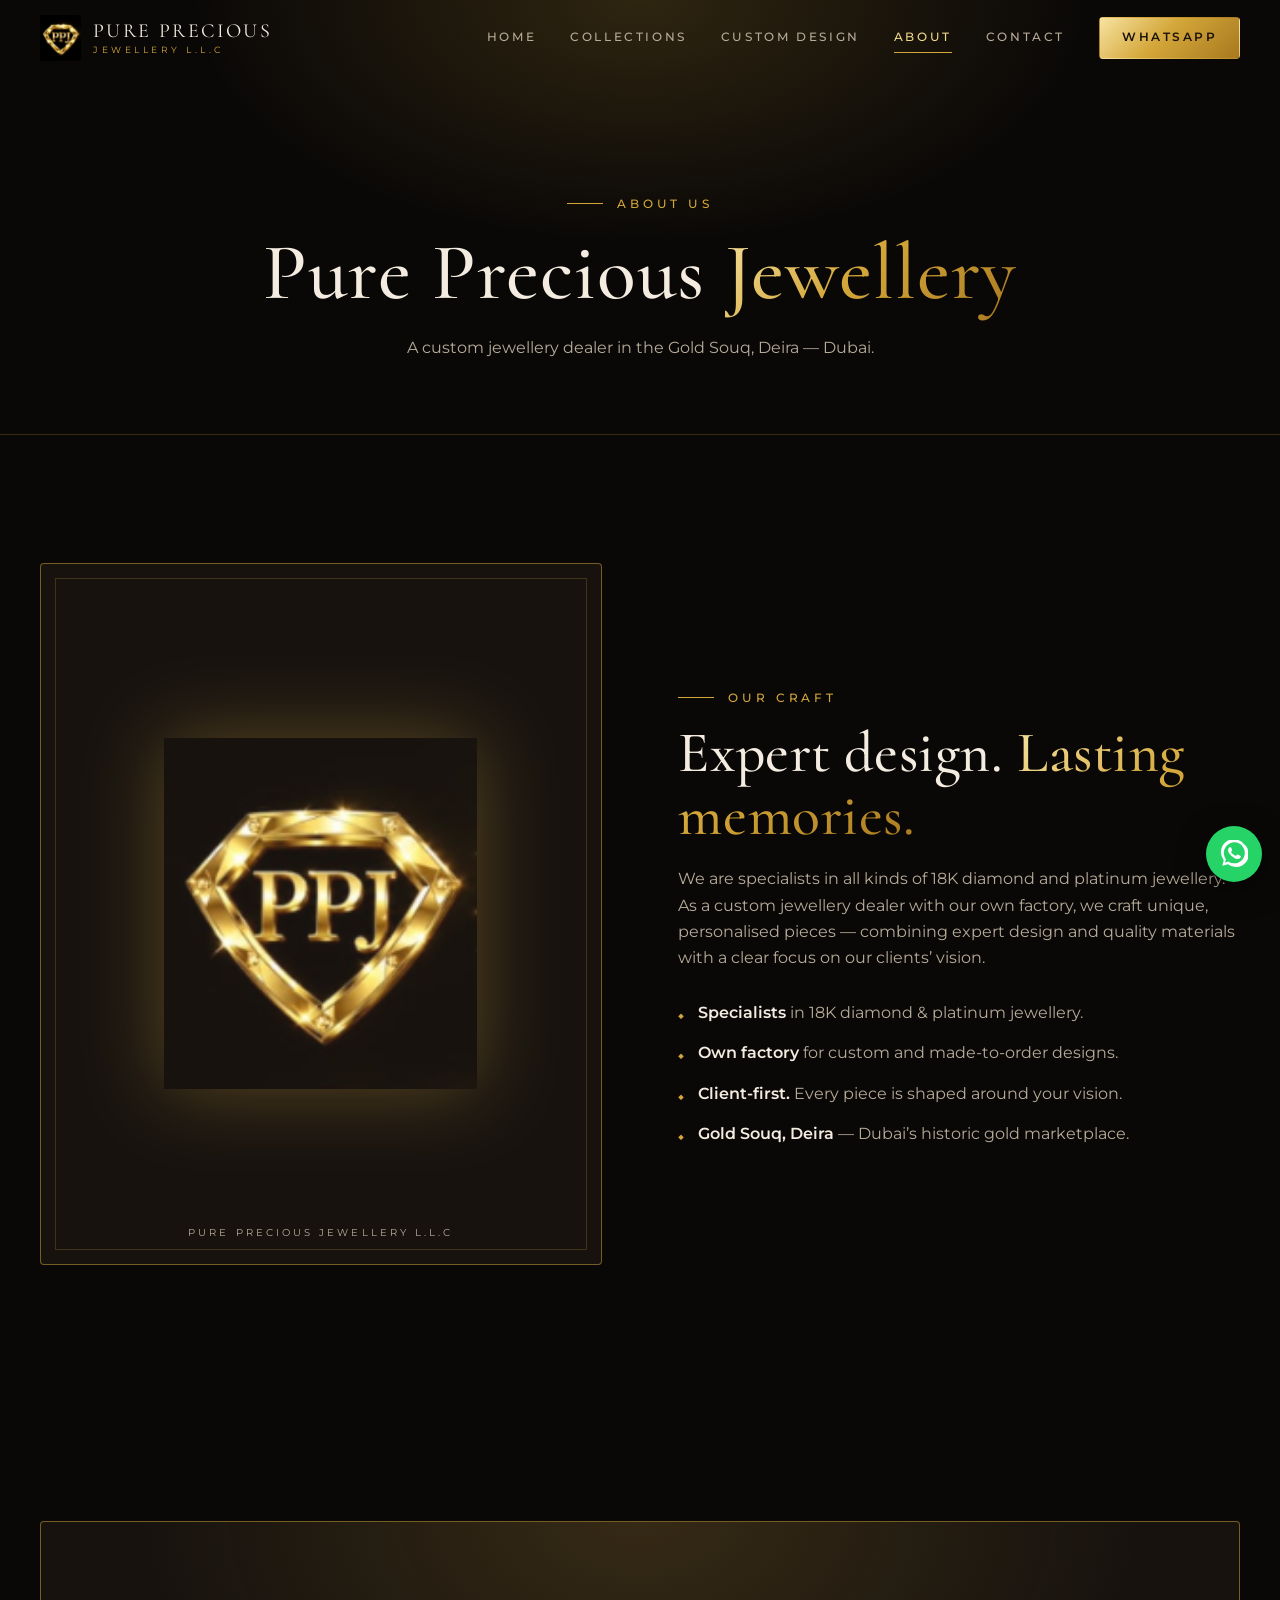
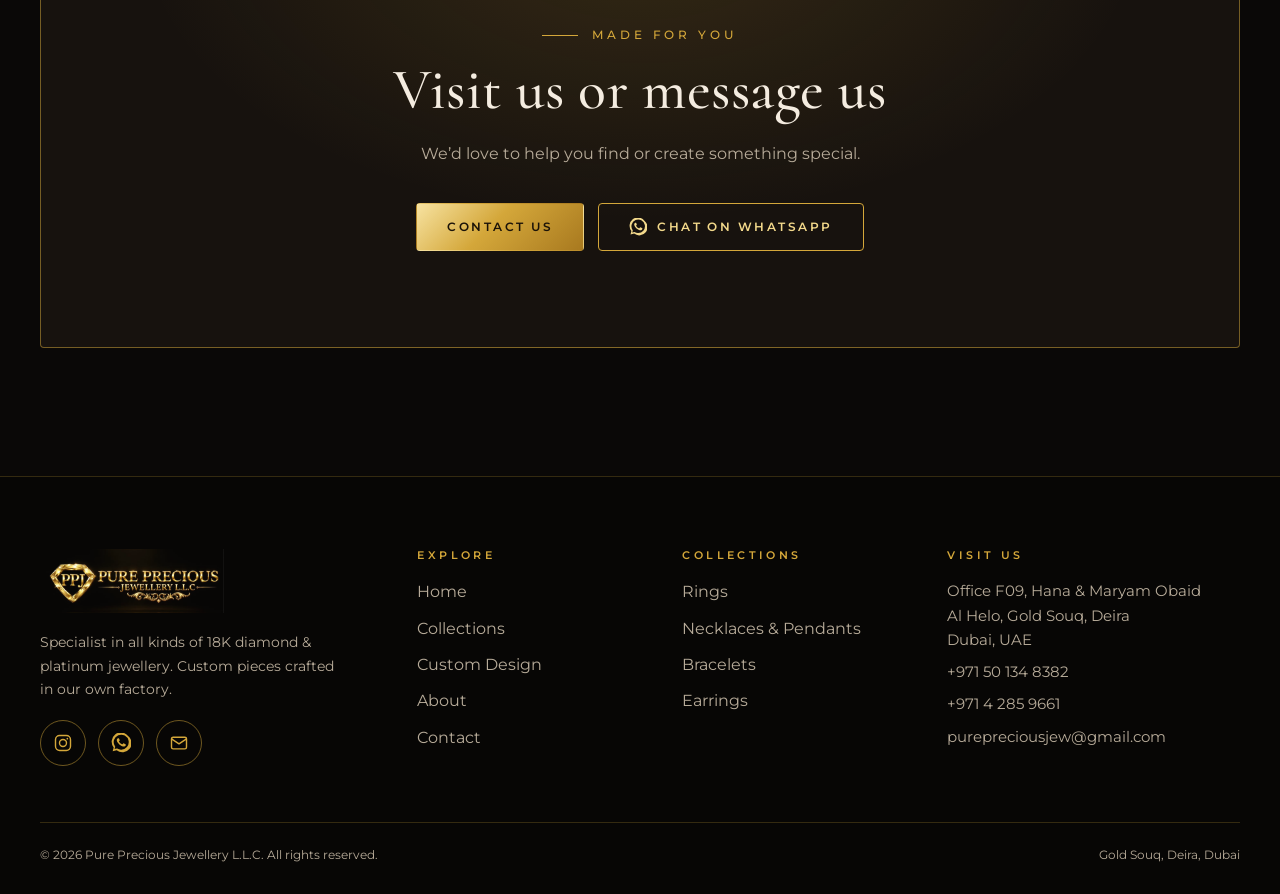
==== about.html @ 28d30077 "Build site: design system, 3D animated home, collections, custom design, about, contact Co-Authored-" ====
<!doctype html>
<html lang="en" class="no-js">
<head>
<meta charset="utf-8">
<meta name="viewport" content="width=device-width, initial-scale=1">
<title>About | Pure Precious Jewellery L.L.C — Gold Souq, Dubai</title>
<meta name="description" content="Pure Precious Jewellery L.L.C is a custom jewellery dealer in Dubai's Gold Souq, specialising in 18K diamond and platinum jewellery.">
<meta name="theme-color" content="#0a0807">
<link rel="icon" type="image/png" href="assets/img/favicon.png">
<meta property="og:title" content="About | Pure Precious Jewellery L.L.C — Gold Souq, Dubai">
<meta property="og:description" content="Pure Precious Jewellery L.L.C is a custom jewellery dealer in Dubai's Gold Souq, specialising in 18K diamond and platinum jewellery.">
<meta property="og:type" content="website">
<meta property="og:image" content="assets/img/logo-full.png">
<link rel="preconnect" href="https://fonts.googleapis.com">
<link rel="preconnect" href="https://fonts.gstatic.com" crossorigin>
<link href="https://fonts.googleapis.com/css2?family=Cormorant:ital,wght@0,400;0,500;0,600;1,400;1,500&family=Montserrat:wght@300;400;500;600&display=swap" rel="stylesheet">
<link rel="stylesheet" href="assets/css/styles.css">
<script type="application/ld+json">
{"@context":"https://schema.org","@type":"JewelryStore","name":"Pure Precious Jewellery L.L.C","description":"Specialist in all kinds of 18K diamond and platinum jewellery, with custom designs made in our own factory.","telephone":"+971501348382","email":"purepreciousjew@gmail.com","sameAs":["https://www.instagram.com/pure_precious_jewellery"],"address":{"@type":"PostalAddress","streetAddress":"Office F09, Hana and Maryam Obaid, Al Helo, Gold Souq, Deira","addressLocality":"Dubai","addressCountry":"AE"}}
</script>
</head>
<body>
<a class="skip-link" href="#main">Skip to content</a>
<header class="site-header">
  <div class="container header-inner">
    <a class="brand" href="index.html" aria-label="Pure Precious Jewellery — home">
      <img src="assets/img/emblem.png" alt="" width="42" height="47">
      <span class="brand-name">Pure Precious<small>Jewellery L.L.C</small></span>
    </a>
    <button class="nav-toggle" aria-label="Menu" aria-expanded="false" aria-controls="nav"><span></span></button>
    <nav class="nav" id="nav" aria-label="Main">
      <a href="index.html">Home</a>
      <a href="collections.html">Collections</a>
      <a href="custom-design.html">Custom Design</a>
      <a href="about.html" aria-current="page">About</a>
      <a href="contact.html">Contact</a>
      <a class="btn btn--gold" href="https://wa.me/971501348382" target="_blank" rel="noopener">WhatsApp</a>
    </nav>
  </div>
</header>
<main id="main">

<section class="page-hero">
  <div class="container">
    <span class="eyebrow">About us</span>
    <h1>Pure Precious <span class="gold-text">Jewellery</span></h1>
    <p>A custom jewellery dealer in the Gold Souq, Deira &mdash; Dubai.</p>
  </div>
</section>

<section class="section">
  <div class="container split">
    <figure class="frame frame--emblem reveal" style="margin:0">
      <img src="assets/img/emblem.png" alt="PPJ emblem" width="165" height="185">
      <figcaption>Pure Precious Jewellery L.L.C</figcaption>
    </figure>
    <div class="reveal" style="--d:.12s">
      <span class="eyebrow">Our craft</span>
      <h2 class="section-title">Expert design. <span class="gold-text">Lasting memories.</span></h2>
      <p class="section-lead">We are specialists in all kinds of 18K diamond and platinum jewellery. As a custom jewellery dealer with our own factory, we craft unique, personalised pieces &mdash; combining expert design and quality materials with a clear focus on our clients&rsquo; vision.</p>
      <ul class="checklist">
        <li><span><strong>Specialists</strong> in 18K diamond &amp; platinum jewellery.</span></li>
        <li><span><strong>Own factory</strong> for custom and made-to-order designs.</span></li>
        <li><span><strong>Client-first.</strong> Every piece is shaped around your vision.</span></li>
        <li><span><strong>Gold Souq, Deira</strong> &mdash; Dubai&rsquo;s historic gold marketplace.</span></li>
      </ul>
    </div>
  </div>
</section>

<section class="section">
  <div class="container">
    <div class="cta reveal">
      <span class="eyebrow">Made for you</span>
      <h2 style="margin-top:14px">Visit us or message us</h2>
      <p>We&rsquo;d love to help you find or create something special.</p>
      <div class="hero-actions"><a class="btn btn--gold" href="contact.html">Contact us</a><a class="btn btn--ghost" href="https://wa.me/971501348382" target="_blank" rel="noopener"><svg viewBox="0 0 24 24" fill="currentColor" aria-hidden="true"><path d="M20.5 3.5A11 11 0 0 0 3.2 17.3L2 22l4.8-1.2A11 11 0 1 0 20.5 3.5zM12 20a9 9 0 0 1-4.6-1.3l-.3-.2-2.8.7.8-2.7-.2-.3A9 9 0 1 1 12 20zm5-6.7c-.3-.1-1.6-.8-1.8-.9s-.4-.1-.6.1-.7.9-.8 1-.3.2-.6.1a7.3 7.3 0 0 1-3.6-3.1c-.3-.5.3-.5.8-1.5.1-.2 0-.3 0-.5l-.8-1.9c-.2-.5-.4-.4-.6-.4h-.5a1 1 0 0 0-.7.3 3 3 0 0 0-.9 2.2 5.2 5.2 0 0 0 1.1 2.8 11.800 11.800 0 0 0 4.600 4.100c1.700.7 2.400.8 3.200.7a2.700 2.700 0 0 0 1.800-1.300 2.200 2.200 0 0 0 .2-1.300c-.1-.1-.3-.2-.6-.3z"/></svg> Chat on WhatsApp</a></div>
    </div>
  </div>
</section>
</main>
<footer class="site-footer">
  <div class="container">
    <div class="footer-grid">
      <div class="footer-brand">
        <img src="assets/img/logo-full.png" alt="Pure Precious Jewellery L.L.C" width="185" height="64">
        <p>Specialist in all kinds of 18K diamond &amp; platinum jewellery. Custom pieces crafted in our own factory.</p>
        <div class="socials">
          <a href="https://www.instagram.com/pure_precious_jewellery" target="_blank" rel="noopener" aria-label="Instagram"><svg viewBox="0 0 24 24" fill="none" stroke="currentColor" stroke-width="1.7" aria-hidden="true"><rect x="3" y="3" width="18" height="18" rx="5"/><circle cx="12" cy="12" r="4.2"/><circle cx="17.2" cy="6.8" r="1" fill="currentColor" stroke="none"/></svg></a>
          <a href="https://wa.me/971501348382" target="_blank" rel="noopener" aria-label="WhatsApp"><svg viewBox="0 0 24 24" fill="currentColor" aria-hidden="true"><path d="M20.5 3.5A11 11 0 0 0 3.2 17.3L2 22l4.8-1.2A11 11 0 1 0 20.5 3.5zM12 20a9 9 0 0 1-4.6-1.3l-.3-.2-2.8.7.8-2.7-.2-.3A9 9 0 1 1 12 20zm5-6.7c-.3-.1-1.6-.8-1.8-.9s-.4-.1-.6.1-.7.9-.8 1-.3.2-.6.1a7.3 7.3 0 0 1-3.6-3.1c-.3-.5.3-.5.8-1.5.1-.2 0-.3 0-.5l-.8-1.9c-.2-.5-.4-.4-.6-.4h-.5a1 1 0 0 0-.7.3 3 3 0 0 0-.9 2.2 5.2 5.2 0 0 0 1.1 2.8 11.800 11.800 0 0 0 4.600 4.100c1.700.7 2.400.8 3.200.7a2.700 2.700 0 0 0 1.800-1.300 2.200 2.200 0 0 0 .2-1.300c-.1-.1-.3-.2-.6-.3z"/></svg></a>
          <a href="mailto:purepreciousjew@gmail.com" aria-label="Email"><svg viewBox="0 0 24 24" fill="none" stroke="currentColor" stroke-width="1.7" stroke-linejoin="round" aria-hidden="true"><rect x="3" y="5" width="18" height="14" rx="2"/><path d="M3 7l9 6 9-6"/></svg></a>
        </div>
      </div>
      <div>
        <h4>Explore</h4>
        <ul>
          <li><a href="index.html">Home</a></li>
          <li><a href="collections.html">Collections</a></li>
          <li><a href="custom-design.html">Custom Design</a></li>
          <li><a href="about.html">About</a></li>
          <li><a href="contact.html">Contact</a></li>
        </ul>
      </div>
      <div>
        <h4>Collections</h4>
        <ul>
          <li><a href="collections.html#rings">Rings</a></li>
          <li><a href="collections.html#necklaces-pendants">Necklaces &amp; Pendants</a></li>
          <li><a href="collections.html#bracelets">Bracelets</a></li>
          <li><a href="collections.html#earrings">Earrings</a></li>
        </ul>
      </div>
      <div>
        <h4>Visit us</h4>
        <address>
          <span>Office F09, Hana &amp; Maryam Obaid<br>Al Helo, Gold Souq, Deira<br>Dubai, UAE</span>
          <a href="tel:+971501348382">+971 50 134 8382</a>
          <a href="tel:+97142859661">+971 4 285 9661</a>
          <a href="mailto:purepreciousjew@gmail.com">purepreciousjew@gmail.com</a>
        </address>
      </div>
    </div>
    <div class="footer-bottom"><span>&copy; <span data-year>2026</span> Pure Precious Jewellery L.L.C. All rights reserved.</span><span>Gold Souq, Deira, Dubai</span></div>
  </div>
</footer>
<a class="wa-float" href="https://wa.me/971501348382" target="_blank" rel="noopener" aria-label="Chat on WhatsApp"><svg viewBox="0 0 24 24" fill="currentColor" aria-hidden="true"><path d="M20.5 3.5A11 11 0 0 0 3.2 17.3L2 22l4.8-1.2A11 11 0 1 0 20.5 3.5zM12 20a9 9 0 0 1-4.6-1.3l-.3-.2-2.8.7.8-2.7-.2-.3A9 9 0 1 1 12 20zm5-6.7c-.3-.1-1.6-.8-1.8-.9s-.4-.1-.6.1-.7.9-.8 1-.3.2-.6.1a7.3 7.3 0 0 1-3.6-3.1c-.3-.5.3-.5.8-1.5.1-.2 0-.3 0-.5l-.8-1.9c-.2-.5-.4-.4-.6-.4h-.5a1 1 0 0 0-.7.3 3 3 0 0 0-.9 2.2 5.2 5.2 0 0 0 1.1 2.8 11.800 11.800 0 0 0 4.600 4.100c1.700.7 2.400.8 3.200.7a2.700 2.700 0 0 0 1.800-1.300 2.200 2.200 0 0 0 .2-1.300c-.1-.1-.3-.2-.6-.3z"/></svg></a>
<script type="module" src="assets/js/main.js"></script>
</body>
</html>
---- assets/css/styles.css ----
/* Pure Precious Jewellery L.L.C — design system
   Black + gold, minimal luxury. Fonts: Cormorant (display) / Montserrat (body). */

:root {
  --bg: #0a0807;
  --bg-2: #120f0c;
  --surface: #17120e;
  --surface-2: #1f1913;
  --line: rgba(212, 167, 58, 0.22);
  --line-strong: rgba(212, 167, 58, 0.5);
  --gold: #d4a73a;
  --gold-light: #f3d98b;
  --gold-deep: #a16207;
  --text: #f4ece0;
  --text-muted: #b7ab99;
  --gold-gradient: linear-gradient(135deg, #f7e3a1 0%, #d4a73a 45%, #a8791f 100%);
  --font-display: "Cormorant", "Cormorant Garamond", Georgia, "Times New Roman", serif;
  --font-body: "Montserrat", "Segoe UI", system-ui, -apple-system, sans-serif;
  --radius: 4px;
  --header-h: 76px;
  --ease: cubic-bezier(0.22, 1, 0.36, 1);
  --container: 1200px;
}

*, *::before, *::after { box-sizing: border-box; }
html { scroll-behavior: smooth; -webkit-text-size-adjust: 100%; }
body {
  margin: 0;
  background: var(--bg);
  color: var(--text);
  font-family: var(--font-body);
  font-size: 16px;
  line-height: 1.65;
  -webkit-font-smoothing: antialiased;
  overflow-x: hidden;
}
img, svg, canvas { display: block; max-width: 100%; }
a { color: inherit; text-decoration: none; }
h1, h2, h3, h4 { font-family: var(--font-display); font-weight: 500; line-height: 1.1; margin: 0; letter-spacing: 0.01em; }
p { margin: 0; }
ul { margin: 0; padding: 0; list-style: none; }

:focus-visible { outline: 2px solid var(--gold-light); outline-offset: 3px; }
.skip-link {
  position: absolute; left: 16px; top: -60px; z-index: 200;
  background: var(--gold); color: #1a1208; padding: 10px 16px; font-weight: 600;
}
.skip-link:focus { top: 12px; }

.container { width: min(var(--container), 100% - 32px); margin-inline: auto; }
.section { padding: clamp(72px, 10vw, 128px) 0; position: relative; }
.section--alt { background: var(--bg-2); }

.eyebrow {
  font-size: 0.75rem; letter-spacing: 0.32em; text-transform: uppercase;
  color: var(--gold); font-weight: 500; display: inline-flex; align-items: center; gap: 14px;
}
.eyebrow::before { content: ""; width: 36px; height: 1px; background: var(--gold); }
.section-title { font-size: clamp(2.2rem, 5vw, 3.6rem); margin-top: 14px; }
.section-lead { color: var(--text-muted); max-width: 56ch; margin-top: 18px; }
.gold-text {
  background: var(--gold-gradient); -webkit-background-clip: text; background-clip: text;
  color: transparent; -webkit-text-fill-color: transparent;
}
.ornament { display: flex; align-items: center; gap: 14px; color: var(--gold); margin: 22px 0; }
.ornament::before, .ornament::after { content: ""; height: 1px; width: 56px; background: var(--line-strong); }

/* ---------- Buttons ---------- */
.btn {
  display: inline-flex; align-items: center; justify-content: center; gap: 10px;
  min-height: 48px; padding: 0 30px; font: 600 0.78rem/1 var(--font-body);
  letter-spacing: 0.2em; text-transform: uppercase; cursor: pointer;
  border: 1px solid var(--gold); border-radius: var(--radius);
  transition: background 0.35s var(--ease), color 0.35s var(--ease), transform 0.35s var(--ease), box-shadow 0.35s var(--ease);
}
.btn--gold { background: var(--gold-gradient); color: #1a1208; border-color: transparent; }
.btn--gold:hover { transform: translateY(-2px); box-shadow: 0 10px 30px rgba(212, 167, 58, 0.3); }
.btn--ghost { background: transparent; color: var(--gold-light); }
.btn--ghost:hover { background: rgba(212, 167, 58, 0.12); transform: translateY(-2px); }
.btn svg { width: 18px; height: 18px; }

/* ---------- Header ---------- */
.site-header {
  position: fixed; inset: 0 0 auto 0; height: var(--header-h); z-index: 100;
  display: flex; align-items: center;
  transition: background 0.4s var(--ease), border-color 0.4s var(--ease), backdrop-filter 0.4s;
  border-bottom: 1px solid transparent;
}
.site-header.is-solid, .site-header.is-open {
  background: rgba(10, 8, 7, 0.88); backdrop-filter: blur(14px); -webkit-backdrop-filter: blur(14px);
  border-bottom-color: var(--line);
}
.header-inner { display: flex; align-items: center; justify-content: space-between; gap: 24px; }
.brand { display: flex; align-items: center; gap: 12px; }
.brand img { height: 46px; width: auto; }
.brand-name { font-family: var(--font-display); font-size: 1.25rem; letter-spacing: 0.12em; text-transform: uppercase; line-height: 1.05; }
.brand-name small { display: block; font-family: var(--font-body); font-size: 0.55rem; letter-spacing: 0.4em; color: var(--gold); margin-top: 3px; }

.nav { display: flex; align-items: center; gap: 34px; }
.nav a:not(.btn) {
  font-size: 0.74rem; letter-spacing: 0.22em; text-transform: uppercase; font-weight: 500;
  color: var(--text-muted); position: relative; padding: 8px 0; transition: color 0.3s;
}
.nav a:not(.btn)::after {
  content: ""; position: absolute; left: 0; bottom: 2px; height: 1px; width: 100%;
  background: var(--gold); transform: scaleX(0); transform-origin: left; transition: transform 0.4s var(--ease);
}
.nav a:not(.btn):hover, .nav a[aria-current="page"] { color: var(--gold-light); }
.nav a:not(.btn):hover::after, .nav a[aria-current="page"]::after { transform: scaleX(1); }
.nav .btn { min-height: 42px; padding: 0 22px; }

.nav-toggle {
  display: none; width: 48px; height: 48px; background: none; border: 1px solid var(--line);
  border-radius: var(--radius); cursor: pointer; color: var(--gold-light); align-items: center; justify-content: center;
}
.nav-toggle span, .nav-toggle span::before, .nav-toggle span::after {
  display: block; width: 20px; height: 1.5px; background: currentColor; position: relative; transition: transform 0.3s var(--ease), background 0.3s;
}
.nav-toggle span::before, .nav-toggle span::after { content: ""; position: absolute; left: 0; }
.nav-toggle span::before { top: -6px; }
.nav-toggle span::after { top: 6px; }
.site-header.is-open .nav-toggle span { background: transparent; }
.site-header.is-open .nav-toggle span::before { transform: translateY(6px) rotate(45deg); }
.site-header.is-open .nav-toggle span::after { transform: translateY(-6px) rotate(-45deg); }

@media (max-width: 900px) {
  .nav-toggle { display: inline-flex; }
  .nav {
    position: fixed; inset: var(--header-h) 0 auto 0; flex-direction: column; align-items: stretch; gap: 0;
    background: rgba(10, 8, 7, 0.97); border-bottom: 1px solid var(--line);
    padding: 12px 16px 28px; max-height: calc(100dvh - var(--header-h)); overflow-y: auto;
    transform: translateY(-12px); opacity: 0; visibility: hidden;
    transition: opacity 0.3s, transform 0.3s var(--ease), visibility 0.3s;
  }
  .site-header.is-open .nav { transform: none; opacity: 1; visibility: visible; }
  .nav a:not(.btn) { padding: 16px 4px; font-size: 0.85rem; border-bottom: 1px solid var(--line); }
  .nav a:not(.btn)::after { display: none; }
  .nav .btn { margin-top: 20px; }
  .brand-name small { display: none; }
}
@media (max-width: 420px) { .brand-name { display: none; } }

/* ---------- Hero (3D) ---------- */
.hero { position: relative; min-height: 100svh; display: flex; align-items: center; overflow: hidden; isolation: isolate; }
.hero::before {
  content: ""; position: absolute; inset: 0; z-index: -2;
  background:
    radial-gradient(60% 55% at 72% 48%, rgba(212, 167, 58, 0.2), transparent 70%),
    radial-gradient(40% 40% at 20% 85%, rgba(161, 98, 7, 0.18), transparent 70%),
    var(--bg);
}
#hero-canvas { position: absolute; inset: 0; width: 100%; height: 100%; z-index: -1; }
.hero-fallback { position: absolute; right: 12%; top: 50%; transform: translateY(-50%); width: min(340px, 40vw); z-index: -1; opacity: 0; transition: opacity 1s; }
.no-webgl .hero-fallback { opacity: 0.9; }
.hero-content { padding-top: var(--header-h); padding-bottom: 48px; max-width: 640px; pointer-events: none; }
.hero-content a, .hero-content .btn { pointer-events: auto; }
.hero h1 { font-size: clamp(3rem, 8.4vw, 6.4rem); line-height: 0.98; margin: 22px 0 6px; }
.hero h1 span { display: block; }
.hero-sub { font-family: var(--font-display); font-style: italic; font-size: clamp(1.2rem, 2.4vw, 1.6rem); color: var(--gold-light); }
.hero-text { color: var(--text-muted); max-width: 46ch; margin-top: 18px; }
.hero-actions { display: flex; flex-wrap: wrap; gap: 14px; margin-top: 36px; }
.scroll-cue {
  position: absolute; left: 50%; bottom: 26px; transform: translateX(-50%);
  display: flex; flex-direction: column; align-items: center; gap: 10px;
  font-size: 0.62rem; letter-spacing: 0.35em; text-transform: uppercase; color: var(--text-muted);
}
.scroll-cue i { width: 1px; height: 44px; background: linear-gradient(var(--gold), transparent); animation: cue 2s var(--ease) infinite; transform-origin: top; }
@keyframes cue { 0% { transform: scaleY(0); } 50% { transform: scaleY(1); } 100% { transform: scaleY(1); opacity: 0; } }

@media (max-width: 760px) {
  .hero { align-items: flex-end; }
  .hero-content { padding-bottom: 40px; }
  .scroll-cue { display: none; }
  .hero::before { background: radial-gradient(70% 45% at 50% 28%, rgba(212, 167, 58, 0.22), transparent 70%), var(--bg); }
}

/* ---------- Highlights strip ---------- */
.strip { border-block: 1px solid var(--line); background: var(--bg-2); overflow: hidden; }
.strip-track { display: flex; gap: 56px; padding: 22px 0; width: max-content; animation: marquee 38s linear infinite; }
.strip-track span { font-family: var(--font-display); font-size: 1.4rem; letter-spacing: 0.08em; color: var(--gold-light); white-space: nowrap; display: inline-flex; align-items: center; gap: 56px; }
.strip-track span::after { content: "◆"; font-size: 0.55rem; color: var(--gold); }
@keyframes marquee { to { transform: translateX(-50%); } }

/* ---------- Collection tiles ---------- */
.grid-4 { display: grid; grid-template-columns: repeat(4, 1fr); gap: 20px; margin-top: 56px; }
@media (max-width: 1000px) { .grid-4 { grid-template-columns: repeat(2, 1fr); } }
@media (max-width: 520px) { .grid-4 { grid-template-columns: 1fr; } }
.tile {
  position: relative; aspect-ratio: 3 / 4; overflow: hidden; border: 1px solid var(--line); border-radius: var(--radius);
  background: var(--surface); display: flex; align-items: flex-end; padding: 26px;
  transition: border-color 0.4s, transform 0.5s var(--ease);
}
.tile:hover { border-color: var(--gold); transform: translateY(-6px); }
.tile-art { position: absolute; inset: 0; display: grid; place-items: center; background: radial-gradient(70% 55% at 50% 38%, rgba(212, 167, 58, 0.16), transparent 70%); }
.tile-art svg { width: 46%; color: var(--gold); opacity: 0.9; transition: transform 0.8s var(--ease); }
.tile:hover .tile-art svg { transform: scale(1.1) rotate(-4deg); }
.tile img.tile-photo { position: absolute; inset: 0; width: 100%; height: 100%; object-fit: cover; }
.tile::after { content: ""; position: absolute; inset: 0; background: linear-gradient(to top, rgba(10, 8, 7, 0.92) 8%, transparent 55%); pointer-events: none; }
.tile-body { position: relative; z-index: 1; }
.tile h3 { font-size: 1.8rem; }
.tile p { font-size: 0.72rem; letter-spacing: 0.2em; text-transform: uppercase; color: var(--gold); margin-top: 8px; }

/* ---------- Split sections ---------- */
.split { display: grid; grid-template-columns: 1fr 1fr; gap: clamp(32px, 6vw, 88px); align-items: center; }
@media (max-width: 860px) { .split { grid-template-columns: 1fr; } }
.frame { position: relative; aspect-ratio: 4 / 5; border: 1px solid var(--line-strong); border-radius: var(--radius); background: var(--surface); overflow: hidden; display: grid; place-items: center; }
.frame::before { content: ""; position: absolute; inset: 14px; border: 1px solid var(--line); pointer-events: none; z-index: 1; }
.frame img { width: 100%; height: 100%; object-fit: cover; }
.frame .frame-art { width: 52%; color: var(--gold); opacity: 0.85; }
.frame figcaption { position: absolute; left: 0; right: 0; bottom: 22px; text-align: center; font-size: 0.64rem; letter-spacing: 0.3em; text-transform: uppercase; color: var(--text-muted); z-index: 2; }
.frame--emblem img { width: 56%; height: auto; object-fit: contain; filter: drop-shadow(0 0 40px rgba(212, 167, 58, 0.35)); }

.checklist { margin-top: 28px; display: grid; gap: 14px; }
.checklist li { display: flex; gap: 14px; align-items: flex-start; color: var(--text-muted); }
.checklist li::before { content: "◆"; color: var(--gold); font-size: 0.6rem; margin-top: 8px; flex: none; }
.checklist strong { color: var(--text); font-weight: 600; }

/* ---------- Steps ---------- */
.steps { display: grid; grid-template-columns: repeat(5, 1fr); gap: 0; margin-top: 56px; counter-reset: step; }
@media (max-width: 960px) { .steps { grid-template-columns: 1fr; } }
.step { padding: 28px 24px; border-top: 1px solid var(--line-strong); position: relative; counter-increment: step; }
@media (max-width: 960px) { .step { border-top: 0; border-left: 1px solid var(--line-strong); padding: 6px 0 30px 28px; } }
.step::before { content: "0" counter(step); font-family: var(--font-display); font-size: 2.6rem; background: var(--gold-gradient); -webkit-background-clip: text; background-clip: text; color: transparent; display: block; margin-bottom: 8px; }
.step h3 { font-size: 1.45rem; margin-bottom: 8px; }
.step p { color: var(--text-muted); font-size: 0.92rem; }

/* ---------- Visit / contact ---------- */
.info-list { display: grid; gap: 26px; margin-top: 34px; }
.info-item { display: flex; gap: 18px; align-items: flex-start; }
.info-item .ico { flex: none; width: 46px; height: 46px; border: 1px solid var(--line-strong); border-radius: 50%; display: grid; place-items: center; color: var(--gold); }
.info-item svg { width: 20px; height: 20px; }
.info-item h4 { font-family: var(--font-body); font-size: 0.7rem; letter-spacing: 0.28em; text-transform: uppercase; color: var(--gold); font-weight: 600; margin-bottom: 4px; }
.info-item p, .info-item a { color: var(--text); }
.info-item a:hover { color: var(--gold-light); }
.map-box { border: 1px solid var(--line-strong); border-radius: var(--radius); overflow: hidden; min-height: 380px; background: var(--surface); position: relative; }
.map-box iframe { width: 100%; height: 100%; min-height: 380px; border: 0; filter: grayscale(1) invert(0.92) contrast(0.9) sepia(0.25); }

/* ---------- Page hero (inner pages) ---------- */
.page-hero { padding: calc(var(--header-h) + clamp(56px, 9vw, 110px)) 0 clamp(40px, 6vw, 72px); text-align: center; position: relative; isolation: isolate; border-bottom: 1px solid var(--line); }
.page-hero::before { content: ""; position: absolute; inset: 0; z-index: -1; background: radial-gradient(50% 80% at 50% 0%, rgba(212, 167, 58, 0.18), transparent 70%); }
.page-hero h1 { font-size: clamp(2.8rem, 7vw, 5rem); margin-top: 16px; }
.page-hero p { color: var(--text-muted); max-width: 56ch; margin: 18px auto 0; }
.page-hero .eyebrow { justify-content: center; }

/* ---------- Collections page ---------- */
.filter-bar { position: sticky; top: var(--header-h); z-index: 50; background: rgba(10, 8, 7, 0.92); backdrop-filter: blur(12px); -webkit-backdrop-filter: blur(12px); border-bottom: 1px solid var(--line); }
.filter-list { display: flex; gap: 10px; overflow-x: auto; padding: 14px 0; scrollbar-width: none; justify-content: center; }
.filter-list::-webkit-scrollbar { display: none; }
@media (max-width: 760px) { .filter-list { justify-content: flex-start; } }
.chip { flex: none; min-height: 44px; padding: 0 22px; border: 1px solid var(--line-strong); border-radius: 999px; background: transparent; color: var(--text-muted); font: 500 0.72rem/1 var(--font-body); letter-spacing: 0.2em; text-transform: uppercase; cursor: pointer; transition: all 0.3s var(--ease); }
.chip:hover { color: var(--gold-light); border-color: var(--gold); }
.chip[aria-pressed="true"] { background: var(--gold-gradient); color: #1a1208; border-color: transparent; font-weight: 600; }
.cat-block { scroll-margin-top: calc(var(--header-h) + 80px); padding-top: 72px; }
.cat-block[hidden] { display: none; }
.cat-head { display: flex; align-items: baseline; justify-content: space-between; gap: 20px; flex-wrap: wrap; margin-bottom: 30px; padding-bottom: 18px; border-bottom: 1px solid var(--line); }
.cat-head h2 { font-size: clamp(2rem, 4vw, 2.8rem); }
.cat-head span { font-size: 0.72rem; letter-spacing: 0.22em; text-transform: uppercase; color: var(--text-muted); }
.product-grid { display: grid; grid-template-columns: repeat(4, 1fr); gap: 20px; }
@media (max-width: 1000px) { .product-grid { grid-template-columns: repeat(3, 1fr); } }
@media (max-width: 720px) { .product-grid { grid-template-columns: repeat(2, 1fr); gap: 12px; } }
.product { background: none; border: 0; padding: 0; text-align: left; cursor: pointer; color: inherit; font: inherit; }
.product-media { aspect-ratio: 1; position: relative; overflow: hidden; border: 1px solid var(--line); border-radius: var(--radius); background: radial-gradient(70% 70% at 50% 40%, var(--surface-2), var(--surface)); display: grid; place-items: center; transition: border-color 0.4s, transform 0.5s var(--ease); }
.product:hover .product-media, .product:focus-visible .product-media { border-color: var(--gold); transform: translateY(-4px); }
.product-media img { width: 100%; height: 100%; object-fit: cover; transition: transform 0.8s var(--ease); }
.product:hover .product-media img { transform: scale(1.06); }
.product-media svg { width: 40%; color: var(--gold); opacity: 0.55; }
.product-name { font-family: var(--font-display); font-size: 1.35rem; margin-top: 14px; }
.product-meta { font-size: 0.68rem; letter-spacing: 0.2em; text-transform: uppercase; color: var(--gold); margin-top: 2px; }
.notice { margin-top: 56px; padding: 22px 26px; border: 1px dashed var(--line-strong); border-radius: var(--radius); color: var(--text-muted); text-align: center; }

/* Lightbox */
.lightbox { position: fixed; inset: 0; z-index: 300; background: rgba(5, 4, 3, 0.94); display: none; align-items: center; justify-content: center; padding: 20px; }
.lightbox.is-open { display: flex; }
.lightbox-card { width: min(920px, 100%); max-height: 92dvh; overflow: auto; display: grid; grid-template-columns: 1.1fr 1fr; background: var(--surface); border: 1px solid var(--line-strong); border-radius: var(--radius); }
@media (max-width: 760px) { .lightbox-card { grid-template-columns: 1fr; } }
.lightbox-media { aspect-ratio: 1; display: grid; place-items: center; background: var(--bg-2); }
.lightbox-media img { width: 100%; height: 100%; object-fit: cover; }
.lightbox-media svg { width: 40%; color: var(--gold); opacity: 0.6; }
.lightbox-body { padding: 36px 32px; display: flex; flex-direction: column; gap: 14px; justify-content: center; }
.lightbox-body h3 { font-size: 2.2rem; }
.lightbox-body p { color: var(--text-muted); }
.lightbox-close { position: absolute; top: 16px; right: 16px; width: 48px; height: 48px; border-radius: 50%; border: 1px solid var(--line-strong); background: rgba(10, 8, 7, 0.8); color: var(--gold-light); font-size: 1.4rem; cursor: pointer; }

/* ---------- Forms ---------- */
.form { display: grid; gap: 18px; }
.form-row { display: grid; grid-template-columns: 1fr 1fr; gap: 18px; }
@media (max-width: 640px) { .form-row { grid-template-columns: 1fr; } }
.field label { display: block; font-size: 0.68rem; letter-spacing: 0.24em; text-transform: uppercase; color: var(--gold); margin-bottom: 8px; font-weight: 600; }
.field input, .field select, .field textarea {
  width: 100%; min-height: 50px; padding: 12px 16px; background: var(--surface); color: var(--text);
  border: 1px solid var(--line-strong); border-radius: var(--radius); font: inherit; transition: border-color 0.3s, box-shadow 0.3s;
}
.field textarea { min-height: 140px; resize: vertical; }
.field input:focus, .field select:focus, .field textarea:focus { outline: none; border-color: var(--gold-light); box-shadow: 0 0 0 3px rgba(212, 167, 58, 0.18); }
.field select option { background: var(--surface); }
.form-note { font-size: 0.82rem; color: var(--text-muted); }

/* ---------- CTA banner ---------- */
.cta { text-align: center; border: 1px solid var(--line-strong); border-radius: var(--radius); padding: clamp(48px, 8vw, 96px) 24px; background: radial-gradient(60% 100% at 50% 0%, rgba(212, 167, 58, 0.16), transparent 70%), var(--surface); }
.cta h2 { font-size: clamp(2.2rem, 5vw, 3.6rem); }
.cta p { color: var(--text-muted); max-width: 52ch; margin: 18px auto 0; }
.cta .hero-actions { justify-content: center; }

/* ---------- Footer ---------- */
.site-footer { border-top: 1px solid var(--line); background: #070605; padding: 72px 0 28px; }
.footer-grid { display: grid; grid-template-columns: 1.5fr 1fr 1fr 1.3fr; gap: 40px; }
@media (max-width: 900px) { .footer-grid { grid-template-columns: 1fr 1fr; } }
@media (max-width: 520px) { .footer-grid { grid-template-columns: 1fr; } }
.footer-brand img { height: 64px; width: auto; margin-bottom: 18px; }
.footer-brand p { color: var(--text-muted); font-size: 0.9rem; max-width: 34ch; }
.site-footer h4 { font-family: var(--font-body); font-size: 0.7rem; letter-spacing: 0.3em; text-transform: uppercase; color: var(--gold); margin-bottom: 18px; font-weight: 600; }
.site-footer li + li { margin-top: 10px; }
.site-footer li a, .site-footer address a { color: var(--text-muted); transition: color 0.3s; }
.site-footer li a:hover, .site-footer address a:hover { color: var(--gold-light); }
.site-footer address { font-style: normal; color: var(--text-muted); font-size: 0.92rem; display: grid; gap: 8px; }
.socials { display: flex; gap: 12px; margin-top: 18px; }
.socials a { width: 46px; height: 46px; border: 1px solid var(--line-strong); border-radius: 50%; display: grid; place-items: center; color: var(--gold); transition: all 0.3s; }
.socials a:hover { background: var(--gold); color: #1a1208; }
.socials svg { width: 20px; height: 20px; }
.footer-bottom { margin-top: 56px; padding-top: 22px; border-top: 1px solid var(--line); display: flex; flex-wrap: wrap; justify-content: space-between; gap: 10px; font-size: 0.78rem; color: var(--text-muted); }

/* Floating WhatsApp */
.wa-float { position: fixed; right: 18px; bottom: 18px; z-index: 90; width: 56px; height: 56px; border-radius: 50%; display: grid; place-items: center; background: #25d366; color: #fff; box-shadow: 0 8px 28px rgba(0, 0, 0, 0.5); transition: transform 0.3s var(--ease); }
.wa-float:hover { transform: scale(1.08); }
.wa-float svg { width: 28px; height: 28px; }

/* ---------- Reveal on scroll ---------- */
.reveal { opacity: 0; transform: translateY(28px); transition: opacity 0.9s var(--ease), transform 0.9s var(--ease); transition-delay: var(--d, 0s); }
.reveal.is-in { opacity: 1; transform: none; }
.no-js .reveal { opacity: 1; transform: none; }

@media (prefers-reduced-motion: reduce) {
  html { scroll-behavior: auto; }
  *, *::before, *::after { animation-duration: 0.01ms !important; animation-iteration-count: 1 !important; transition-duration: 0.01ms !important; }
  .reveal { opacity: 1; transform: none; }
  .strip-track { animation: none; }
}

/* Logo images have a black background: blend it into the dark surfaces */
.brand img, .footer-brand img, .frame--emblem img, .hero-fallback { mix-blend-mode: screen; }
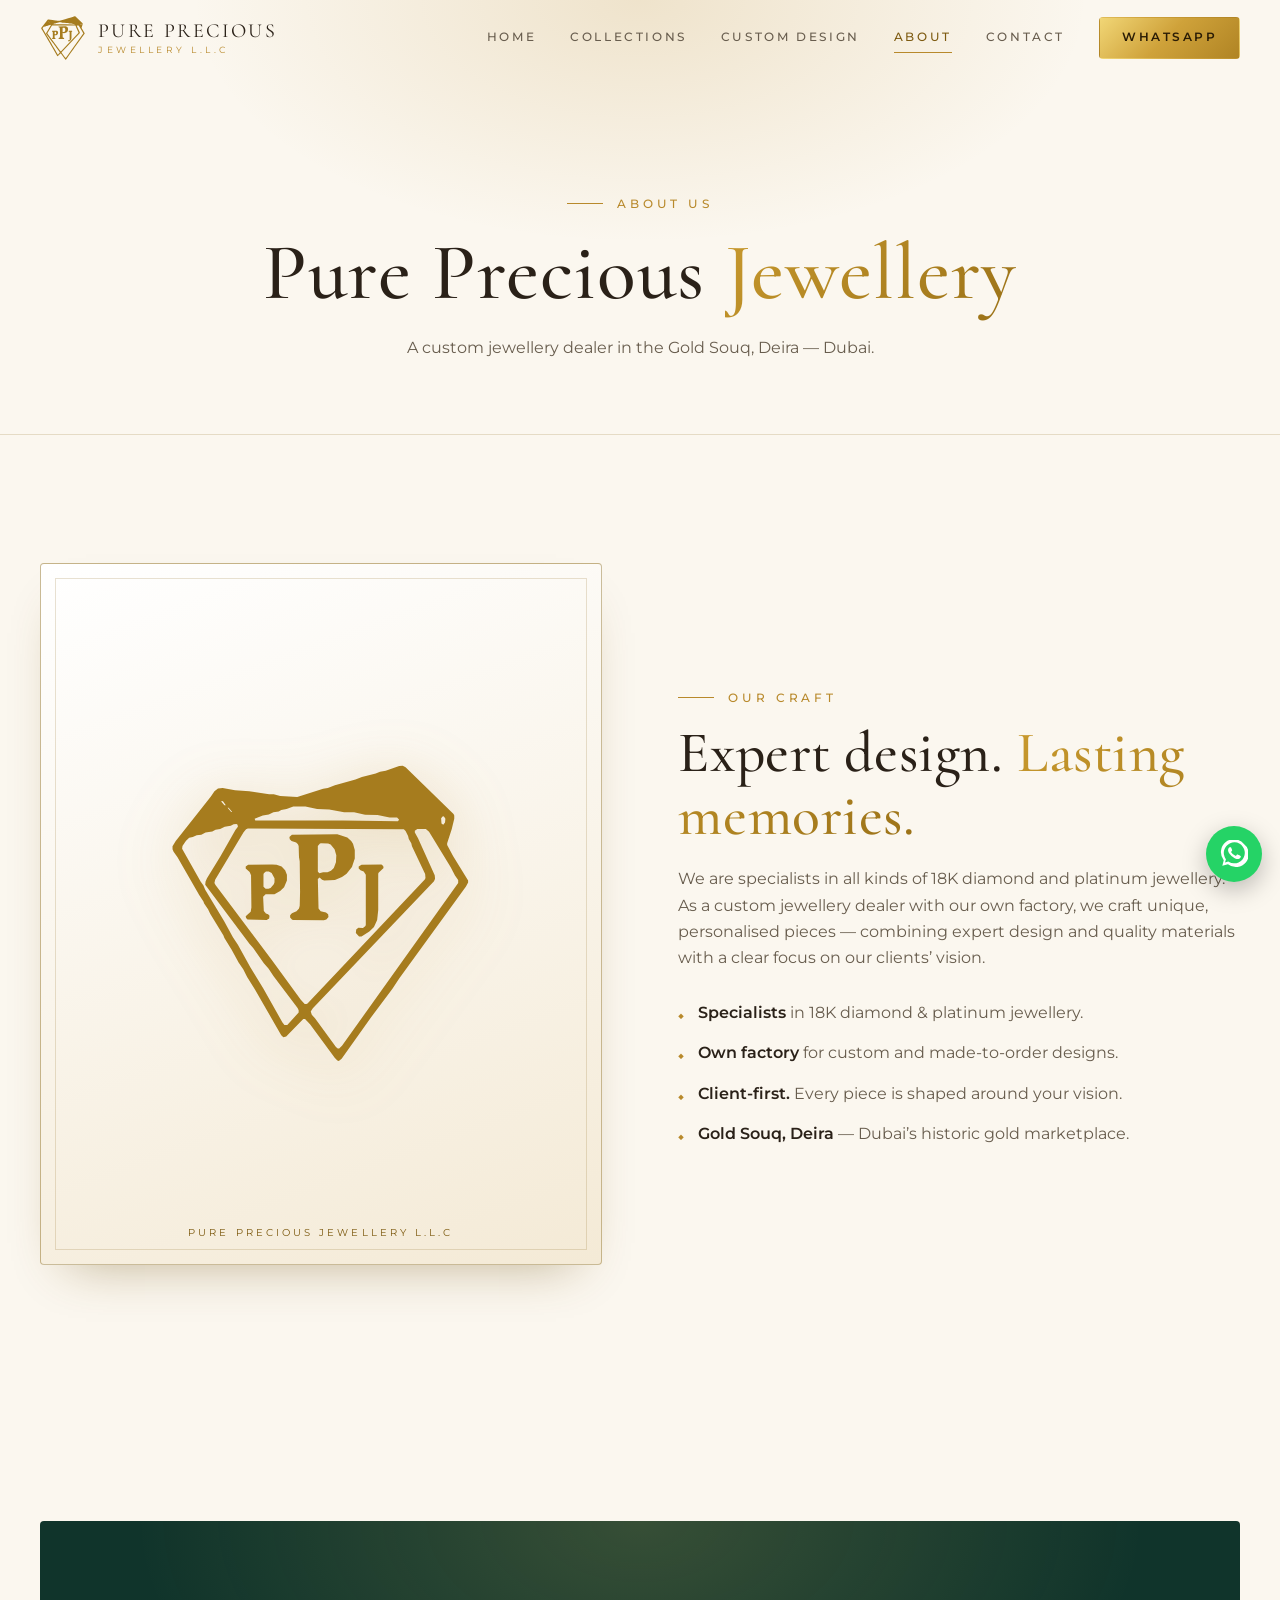
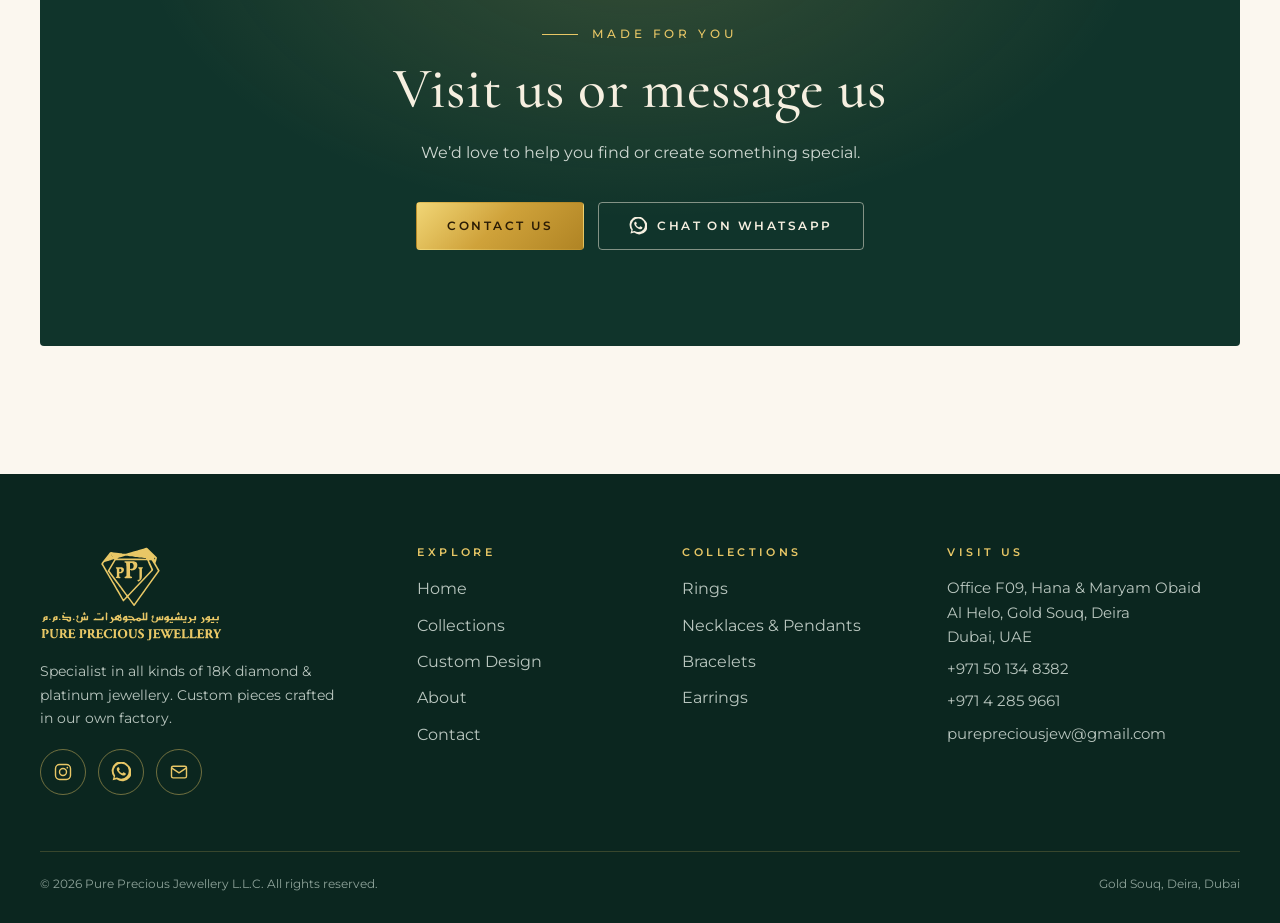
==== commit 1f9a6c55: "Redesign with light ivory/gold/emerald theme; vector logo from supplied file Co-Authored-By: Claude " ====
--- a/about.html
+++ b/about.html
@@ -5,12 +5,12 @@
 <meta name="viewport" content="width=device-width, initial-scale=1">
 <title>About | Pure Precious Jewellery L.L.C — Gold Souq, Dubai</title>
 <meta name="description" content="Pure Precious Jewellery L.L.C is a custom jewellery dealer in Dubai's Gold Souq, specialising in 18K diamond and platinum jewellery.">
-<meta name="theme-color" content="#0a0807">
-<link rel="icon" type="image/png" href="assets/img/favicon.png">
+<meta name="theme-color" content="#fbf7ef">
+<link rel="icon" type="image/svg+xml" href="assets/img/ppj-emblem-gold.svg">
 <meta property="og:title" content="About | Pure Precious Jewellery L.L.C — Gold Souq, Dubai">
 <meta property="og:description" content="Pure Precious Jewellery L.L.C is a custom jewellery dealer in Dubai's Gold Souq, specialising in 18K diamond and platinum jewellery.">
 <meta property="og:type" content="website">
-<meta property="og:image" content="assets/img/logo-full.png">
+<meta property="og:image" content="assets/img/og-image.png">
 <link rel="preconnect" href="https://fonts.googleapis.com">
 <link rel="preconnect" href="https://fonts.gstatic.com" crossorigin>
 <link href="https://fonts.googleapis.com/css2?family=Cormorant:ital,wght@0,400;0,500;0,600;1,400;1,500&family=Montserrat:wght@300;400;500;600&display=swap" rel="stylesheet">
@@ -24,7 +24,7 @@
 <header class="site-header">
   <div class="container header-inner">
     <a class="brand" href="index.html" aria-label="Pure Precious Jewellery — home">
-      <img src="assets/img/emblem.png" alt="" width="42" height="47">
+      <img src="assets/img/ppj-emblem-gold.svg" alt="" width="46" height="46">
       <span class="brand-name">Pure Precious<small>Jewellery L.L.C</small></span>
     </a>
     <button class="nav-toggle" aria-label="Menu" aria-expanded="false" aria-controls="nav"><span></span></button>
@@ -51,7 +51,7 @@
 <section class="section">
   <div class="container split">
     <figure class="frame frame--emblem reveal" style="margin:0">
-      <img src="assets/img/emblem.png" alt="PPJ emblem" width="165" height="185">
+      <img src="assets/img/ppj-emblem-gold.svg" alt="PPJ emblem" width="165" height="165">
       <figcaption>Pure Precious Jewellery L.L.C</figcaption>
     </figure>
     <div class="reveal" style="--d:.12s">
@@ -83,7 +83,7 @@
   <div class="container">
     <div class="footer-grid">
       <div class="footer-brand">
-        <img src="assets/img/logo-full.png" alt="Pure Precious Jewellery L.L.C" width="185" height="64">
+        <img src="assets/img/ppj-logo-light.svg" alt="Pure Precious Jewellery L.L.C" width="140" height="73">
         <p>Specialist in all kinds of 18K diamond &amp; platinum jewellery. Custom pieces crafted in our own factory.</p>
         <div class="socials">
           <a href="https://www.instagram.com/pure_precious_jewellery" target="_blank" rel="noopener" aria-label="Instagram"><svg viewBox="0 0 24 24" fill="none" stroke="currentColor" stroke-width="1.7" aria-hidden="true"><rect x="3" y="3" width="18" height="18" rx="5"/><circle cx="12" cy="12" r="4.2"/><circle cx="17.2" cy="6.8" r="1" fill="currentColor" stroke="none"/></svg></a>
--- a/assets/css/styles.css
+++ b/assets/css/styles.css
@@ -2,18 +2,21 @@
    Black + gold, minimal luxury. Fonts: Cormorant (display) / Montserrat (body). */
 
 :root {
-  --bg: #0a0807;
-  --bg-2: #120f0c;
-  --surface: #17120e;
-  --surface-2: #1f1913;
-  --line: rgba(212, 167, 58, 0.22);
-  --line-strong: rgba(212, 167, 58, 0.5);
-  --gold: #d4a73a;
-  --gold-light: #f3d98b;
-  --gold-deep: #a16207;
-  --text: #f4ece0;
-  --text-muted: #b7ab99;
-  --gold-gradient: linear-gradient(135deg, #f7e3a1 0%, #d4a73a 45%, #a8791f 100%);
+  --bg: #fbf7ef;
+  --bg-2: #f3ead9;
+  --surface: #ffffff;
+  --surface-2: #f7efe0;
+  --line: rgba(138, 106, 31, 0.2);
+  --line-strong: rgba(138, 106, 31, 0.45);
+  --gold: #b8892b;
+  --gold-light: #7d5a10;      /* gold used for text on light backgrounds */
+  --gold-bright: #e8c766;     /* gold used on deep green */
+  --gold-deep: #6b4c0c;
+  --deep: #10342b;            /* deep emerald accent */
+  --deep-2: #0b261f;
+  --text: #2a2118;
+  --text-muted: #685d4e;
+  --gold-gradient: linear-gradient(135deg, #f1d676 0%, #cfa23a 48%, #b08424 100%);
   --font-display: "Cormorant", "Cormorant Garamond", Georgia, "Times New Roman", serif;
   --font-body: "Montserrat", "Segoe UI", system-ui, -apple-system, sans-serif;
   --radius: 4px;
@@ -43,7 +46,7 @@
 :focus-visible { outline: 2px solid var(--gold-light); outline-offset: 3px; }
 .skip-link {
   position: absolute; left: 16px; top: -60px; z-index: 200;
-  background: var(--gold); color: #1a1208; padding: 10px 16px; font-weight: 600;
+  background: var(--gold); color: #2a1c05; padding: 10px 16px; font-weight: 600;
 }
 .skip-link:focus { top: 12px; }
 
@@ -73,10 +76,10 @@
   border: 1px solid var(--gold); border-radius: var(--radius);
   transition: background 0.35s var(--ease), color 0.35s var(--ease), transform 0.35s var(--ease), box-shadow 0.35s var(--ease);
 }
-.btn--gold { background: var(--gold-gradient); color: #1a1208; border-color: transparent; }
-.btn--gold:hover { transform: translateY(-2px); box-shadow: 0 10px 30px rgba(212, 167, 58, 0.3); }
+.btn--gold { background: var(--gold-gradient); color: #2a1c05; border-color: transparent; }
+.btn--gold:hover { transform: translateY(-2px); box-shadow: 0 10px 30px rgba(184, 137, 43, 0.35); }
 .btn--ghost { background: transparent; color: var(--gold-light); }
-.btn--ghost:hover { background: rgba(212, 167, 58, 0.12); transform: translateY(-2px); }
+.btn--ghost:hover { background: rgba(184, 137, 43, 0.1); transform: translateY(-2px); }
 .btn svg { width: 18px; height: 18px; }
 
 /* ---------- Header ---------- */
@@ -87,7 +90,7 @@
   border-bottom: 1px solid transparent;
 }
 .site-header.is-solid, .site-header.is-open {
-  background: rgba(10, 8, 7, 0.88); backdrop-filter: blur(14px); -webkit-backdrop-filter: blur(14px);
+  background: rgba(251, 247, 239, 0.9); backdrop-filter: blur(14px); -webkit-backdrop-filter: blur(14px);
   border-bottom-color: var(--line);
 }
 .header-inner { display: flex; align-items: center; justify-content: space-between; gap: 24px; }
@@ -127,7 +130,7 @@
   .nav-toggle { display: inline-flex; }
   .nav {
     position: fixed; inset: var(--header-h) 0 auto 0; flex-direction: column; align-items: stretch; gap: 0;
-    background: rgba(10, 8, 7, 0.97); border-bottom: 1px solid var(--line);
+    background: rgba(251, 247, 239, 0.98); border-bottom: 1px solid var(--line);
     padding: 12px 16px 28px; max-height: calc(100dvh - var(--header-h)); overflow-y: auto;
     transform: translateY(-12px); opacity: 0; visibility: hidden;
     transition: opacity 0.3s, transform 0.3s var(--ease), visibility 0.3s;
@@ -145,9 +148,9 @@
 .hero::before {
   content: ""; position: absolute; inset: 0; z-index: -2;
   background:
-    radial-gradient(60% 55% at 72% 48%, rgba(212, 167, 58, 0.2), transparent 70%),
-    radial-gradient(40% 40% at 20% 85%, rgba(161, 98, 7, 0.18), transparent 70%),
-    var(--bg);
+    radial-gradient(55% 60% at 74% 46%, rgba(255, 255, 255, 0.95), transparent 72%),
+    radial-gradient(45% 45% at 18% 90%, rgba(207, 162, 58, 0.22), transparent 70%),
+    linear-gradient(180deg, #fbf7ef 0%, #f3ead9 100%);
 }
 #hero-canvas { position: absolute; inset: 0; width: 100%; height: 100%; z-index: -1; }
 .hero-fallback { position: absolute; right: 12%; top: 50%; transform: translateY(-50%); width: min(340px, 40vw); z-index: -1; opacity: 0; transition: opacity 1s; }
@@ -171,13 +174,13 @@
   .hero { align-items: flex-end; }
   .hero-content { padding-bottom: 40px; }
   .scroll-cue { display: none; }
-  .hero::before { background: radial-gradient(70% 45% at 50% 28%, rgba(212, 167, 58, 0.22), transparent 70%), var(--bg); }
+  .hero::before { background: radial-gradient(70% 45% at 50% 26%, rgba(255, 255, 255, 0.95), transparent 70%), linear-gradient(180deg, #fbf7ef, #f3ead9); }
 }
 
 /* ---------- Highlights strip ---------- */
-.strip { border-block: 1px solid var(--line); background: var(--bg-2); overflow: hidden; }
+.strip { background: var(--deep); overflow: hidden; }
 .strip-track { display: flex; gap: 56px; padding: 22px 0; width: max-content; animation: marquee 38s linear infinite; }
-.strip-track span { font-family: var(--font-display); font-size: 1.4rem; letter-spacing: 0.08em; color: var(--gold-light); white-space: nowrap; display: inline-flex; align-items: center; gap: 56px; }
+.strip-track span { font-family: var(--font-display); font-size: 1.4rem; letter-spacing: 0.08em; color: var(--gold-bright); white-space: nowrap; display: inline-flex; align-items: center; gap: 56px; }
 .strip-track span::after { content: "◆"; font-size: 0.55rem; color: var(--gold); }
 @keyframes marquee { to { transform: translateX(-50%); } }
 
@@ -191,11 +194,11 @@
   transition: border-color 0.4s, transform 0.5s var(--ease);
 }
 .tile:hover { border-color: var(--gold); transform: translateY(-6px); }
-.tile-art { position: absolute; inset: 0; display: grid; place-items: center; background: radial-gradient(70% 55% at 50% 38%, rgba(212, 167, 58, 0.16), transparent 70%); }
-.tile-art svg { width: 46%; color: var(--gold); opacity: 0.9; transition: transform 0.8s var(--ease); }
+.tile-art { position: absolute; inset: 0; display: grid; place-items: center; background: radial-gradient(70% 55% at 50% 38%, rgba(184, 137, 43, 0.16), transparent 70%); }
+.tile-art svg { width: 46%; color: var(--gold); opacity: 1; margin-top: -12%; transition: transform 0.8s var(--ease); }
 .tile:hover .tile-art svg { transform: scale(1.1) rotate(-4deg); }
 .tile img.tile-photo { position: absolute; inset: 0; width: 100%; height: 100%; object-fit: cover; }
-.tile::after { content: ""; position: absolute; inset: 0; background: linear-gradient(to top, rgba(10, 8, 7, 0.92) 8%, transparent 55%); pointer-events: none; }
+.tile::after { content: ""; position: absolute; inset: 0; background: linear-gradient(to top, rgba(251, 247, 239, 0.96) 6%, rgba(251, 247, 239, 0) 52%); pointer-events: none; }
 .tile-body { position: relative; z-index: 1; }
 .tile h3 { font-size: 1.8rem; }
 .tile p { font-size: 0.72rem; letter-spacing: 0.2em; text-transform: uppercase; color: var(--gold); margin-top: 8px; }
@@ -208,7 +211,7 @@
 .frame img { width: 100%; height: 100%; object-fit: cover; }
 .frame .frame-art { width: 52%; color: var(--gold); opacity: 0.85; }
 .frame figcaption { position: absolute; left: 0; right: 0; bottom: 22px; text-align: center; font-size: 0.64rem; letter-spacing: 0.3em; text-transform: uppercase; color: var(--text-muted); z-index: 2; }
-.frame--emblem img { width: 56%; height: auto; object-fit: contain; filter: drop-shadow(0 0 40px rgba(212, 167, 58, 0.35)); }
+.frame--emblem img { width: 56%; height: auto; object-fit: contain; filter: drop-shadow(0 12px 30px rgba(184, 137, 43, 0.25)); }
 
 .checklist { margin-top: 28px; display: grid; gap: 14px; }
 .checklist li { display: flex; gap: 14px; align-items: flex-start; color: var(--text-muted); }
@@ -233,23 +236,23 @@
 .info-item p, .info-item a { color: var(--text); }
 .info-item a:hover { color: var(--gold-light); }
 .map-box { border: 1px solid var(--line-strong); border-radius: var(--radius); overflow: hidden; min-height: 380px; background: var(--surface); position: relative; }
-.map-box iframe { width: 100%; height: 100%; min-height: 380px; border: 0; filter: grayscale(1) invert(0.92) contrast(0.9) sepia(0.25); }
+.map-box iframe { width: 100%; height: 100%; min-height: 380px; border: 0; filter: sepia(0.18) saturate(0.9); }
 
 /* ---------- Page hero (inner pages) ---------- */
 .page-hero { padding: calc(var(--header-h) + clamp(56px, 9vw, 110px)) 0 clamp(40px, 6vw, 72px); text-align: center; position: relative; isolation: isolate; border-bottom: 1px solid var(--line); }
-.page-hero::before { content: ""; position: absolute; inset: 0; z-index: -1; background: radial-gradient(50% 80% at 50% 0%, rgba(212, 167, 58, 0.18), transparent 70%); }
+.page-hero::before { content: ""; position: absolute; inset: 0; z-index: -1; background: radial-gradient(50% 80% at 50% 0%, rgba(184, 137, 43, 0.18), transparent 70%); }
 .page-hero h1 { font-size: clamp(2.8rem, 7vw, 5rem); margin-top: 16px; }
 .page-hero p { color: var(--text-muted); max-width: 56ch; margin: 18px auto 0; }
 .page-hero .eyebrow { justify-content: center; }
 
 /* ---------- Collections page ---------- */
-.filter-bar { position: sticky; top: var(--header-h); z-index: 50; background: rgba(10, 8, 7, 0.92); backdrop-filter: blur(12px); -webkit-backdrop-filter: blur(12px); border-bottom: 1px solid var(--line); }
+.filter-bar { position: sticky; top: var(--header-h); z-index: 50; background: rgba(251, 247, 239, 0.94); backdrop-filter: blur(12px); -webkit-backdrop-filter: blur(12px); border-bottom: 1px solid var(--line); }
 .filter-list { display: flex; gap: 10px; overflow-x: auto; padding: 14px 0; scrollbar-width: none; justify-content: center; }
 .filter-list::-webkit-scrollbar { display: none; }
 @media (max-width: 760px) { .filter-list { justify-content: flex-start; } }
 .chip { flex: none; min-height: 44px; padding: 0 22px; border: 1px solid var(--line-strong); border-radius: 999px; background: transparent; color: var(--text-muted); font: 500 0.72rem/1 var(--font-body); letter-spacing: 0.2em; text-transform: uppercase; cursor: pointer; transition: all 0.3s var(--ease); }
 .chip:hover { color: var(--gold-light); border-color: var(--gold); }
-.chip[aria-pressed="true"] { background: var(--gold-gradient); color: #1a1208; border-color: transparent; font-weight: 600; }
+.chip[aria-pressed="true"] { background: var(--gold-gradient); color: #2a1c05; border-color: transparent; font-weight: 600; }
 .cat-block { scroll-margin-top: calc(var(--header-h) + 80px); padding-top: 72px; }
 .cat-block[hidden] { display: none; }
 .cat-head { display: flex; align-items: baseline; justify-content: space-between; gap: 20px; flex-wrap: wrap; margin-bottom: 30px; padding-bottom: 18px; border-bottom: 1px solid var(--line); }
@@ -269,7 +272,7 @@
 .notice { margin-top: 56px; padding: 22px 26px; border: 1px dashed var(--line-strong); border-radius: var(--radius); color: var(--text-muted); text-align: center; }
 
 /* Lightbox */
-.lightbox { position: fixed; inset: 0; z-index: 300; background: rgba(5, 4, 3, 0.94); display: none; align-items: center; justify-content: center; padding: 20px; }
+.lightbox { position: fixed; inset: 0; z-index: 300; background: rgba(24, 18, 8, 0.72); display: none; align-items: center; justify-content: center; padding: 20px; }
 .lightbox.is-open { display: flex; }
 .lightbox-card { width: min(920px, 100%); max-height: 92dvh; overflow: auto; display: grid; grid-template-columns: 1.1fr 1fr; background: var(--surface); border: 1px solid var(--line-strong); border-radius: var(--radius); }
 @media (max-width: 760px) { .lightbox-card { grid-template-columns: 1fr; } }
@@ -279,7 +282,7 @@
 .lightbox-body { padding: 36px 32px; display: flex; flex-direction: column; gap: 14px; justify-content: center; }
 .lightbox-body h3 { font-size: 2.2rem; }
 .lightbox-body p { color: var(--text-muted); }
-.lightbox-close { position: absolute; top: 16px; right: 16px; width: 48px; height: 48px; border-radius: 50%; border: 1px solid var(--line-strong); background: rgba(10, 8, 7, 0.8); color: var(--gold-light); font-size: 1.4rem; cursor: pointer; }
+.lightbox-close { position: absolute; top: 16px; right: 16px; width: 48px; height: 48px; border-radius: 50%; border: 1px solid var(--line-strong); background: rgba(255, 255, 255, 0.92); color: var(--gold-light); font-size: 1.4rem; cursor: pointer; }
 
 /* ---------- Forms ---------- */
 .form { display: grid; gap: 18px; }
@@ -291,14 +294,14 @@
   border: 1px solid var(--line-strong); border-radius: var(--radius); font: inherit; transition: border-color 0.3s, box-shadow 0.3s;
 }
 .field textarea { min-height: 140px; resize: vertical; }
-.field input:focus, .field select:focus, .field textarea:focus { outline: none; border-color: var(--gold-light); box-shadow: 0 0 0 3px rgba(212, 167, 58, 0.18); }
+.field input:focus, .field select:focus, .field textarea:focus { outline: none; border-color: var(--gold-light); box-shadow: 0 0 0 3px rgba(184, 137, 43, 0.18); }
 .field select option { background: var(--surface); }
 .form-note { font-size: 0.82rem; color: var(--text-muted); }
 
 /* ---------- CTA banner ---------- */
-.cta { text-align: center; border: 1px solid var(--line-strong); border-radius: var(--radius); padding: clamp(48px, 8vw, 96px) 24px; background: radial-gradient(60% 100% at 50% 0%, rgba(212, 167, 58, 0.16), transparent 70%), var(--surface); }
+.cta { text-align: center; border-radius: var(--radius); padding: clamp(48px, 8vw, 96px) 24px; background: radial-gradient(60% 100% at 50% 0%, rgba(232, 199, 102, 0.18), transparent 70%), var(--deep); color: #f6efe0; }
 .cta h2 { font-size: clamp(2.2rem, 5vw, 3.6rem); }
-.cta p { color: var(--text-muted); max-width: 52ch; margin: 18px auto 0; }
+.cta p { color: #cfd8d2; max-width: 52ch; margin: 18px auto 0; }
 .cta .hero-actions { justify-content: center; }
 
 /* ---------- Footer ---------- */
@@ -315,7 +318,7 @@
 .site-footer address { font-style: normal; color: var(--text-muted); font-size: 0.92rem; display: grid; gap: 8px; }
 .socials { display: flex; gap: 12px; margin-top: 18px; }
 .socials a { width: 46px; height: 46px; border: 1px solid var(--line-strong); border-radius: 50%; display: grid; place-items: center; color: var(--gold); transition: all 0.3s; }
-.socials a:hover { background: var(--gold); color: #1a1208; }
+.socials a:hover { background: var(--gold); color: #2a1c05; }
 .socials svg { width: 20px; height: 20px; }
 .footer-bottom { margin-top: 56px; padding-top: 22px; border-top: 1px solid var(--line); display: flex; flex-wrap: wrap; justify-content: space-between; gap: 10px; font-size: 0.78rem; color: var(--text-muted); }
 
@@ -336,5 +339,38 @@
   .strip-track { animation: none; }
 }
 
-/* Logo images have a black background: blend it into the dark surfaces */
-.brand img, .footer-brand img, .frame--emblem img, .hero-fallback { mix-blend-mode: screen; }
+
+
+.cta .eyebrow { color: var(--gold-bright); }
+.cta .eyebrow::before { background: var(--gold-bright); }
+.cta .gold-text, .site-footer .gold-text { background: linear-gradient(135deg, #f6dc86, #d9ae45); -webkit-background-clip: text; background-clip: text; }
+.cta .btn--ghost { color: #f6efe0; border-color: rgba(246, 239, 224, 0.5); }
+.cta .btn--ghost:hover { background: rgba(246, 239, 224, 0.1); }
+
+/* Footer: deep emerald */
+.site-footer { background: var(--deep-2); border-top: 0; color: #dfe6e1; }
+.site-footer h4 { color: var(--gold-bright); }
+.footer-brand p, .site-footer address, .site-footer li a, .site-footer address a { color: #b9c6bf; }
+.site-footer li a:hover, .site-footer address a:hover { color: var(--gold-bright); }
+.socials a { border-color: rgba(232, 199, 102, 0.45); color: var(--gold-bright); }
+.socials a:hover { background: var(--gold-bright); color: #1a1208; }
+.footer-bottom { border-top-color: rgba(232, 199, 102, 0.2); color: #8ea39a; }
+
+/* Light-theme refinements */
+.product-media { background: linear-gradient(160deg, #ffffff, #f4ead6); box-shadow: 0 1px 0 rgba(255, 255, 255, 0.8) inset, 0 12px 30px -18px rgba(107, 76, 12, 0.35); }
+.product-media svg { opacity: 0.8; }
+.tile { background: linear-gradient(160deg, #ffffff, #f4ead6); box-shadow: 0 14px 34px -20px rgba(107, 76, 12, 0.4); }
+.tile:hover { box-shadow: 0 22px 44px -22px rgba(107, 76, 12, 0.5); }
+.frame { background: linear-gradient(160deg, #ffffff, #f4ead6); box-shadow: 0 24px 50px -28px rgba(107, 76, 12, 0.45); }
+.frame figcaption { color: var(--gold-light); }
+.lightbox-card { background: #fffdf8; }
+.lightbox-media { background: linear-gradient(160deg, #ffffff, #f4ead6); }
+.field input, .field select, .field textarea { background: #fffdf8; }
+.field select option { background: #fffdf8; color: var(--text); }
+.hero h1 { color: var(--text); }
+.gold-text { background: linear-gradient(135deg, #c99a2e 0%, #9a7117 100%); -webkit-background-clip: text; background-clip: text; }
+.brand img { height: 46px; width: auto; }
+.footer-brand img { height: 96px; width: auto; margin-bottom: 18px; }
+.brand-name { color: var(--text); }
+.btn--ghost { border-color: var(--gold); }
+.wa-float { box-shadow: 0 8px 24px rgba(0, 0, 0, 0.25); }
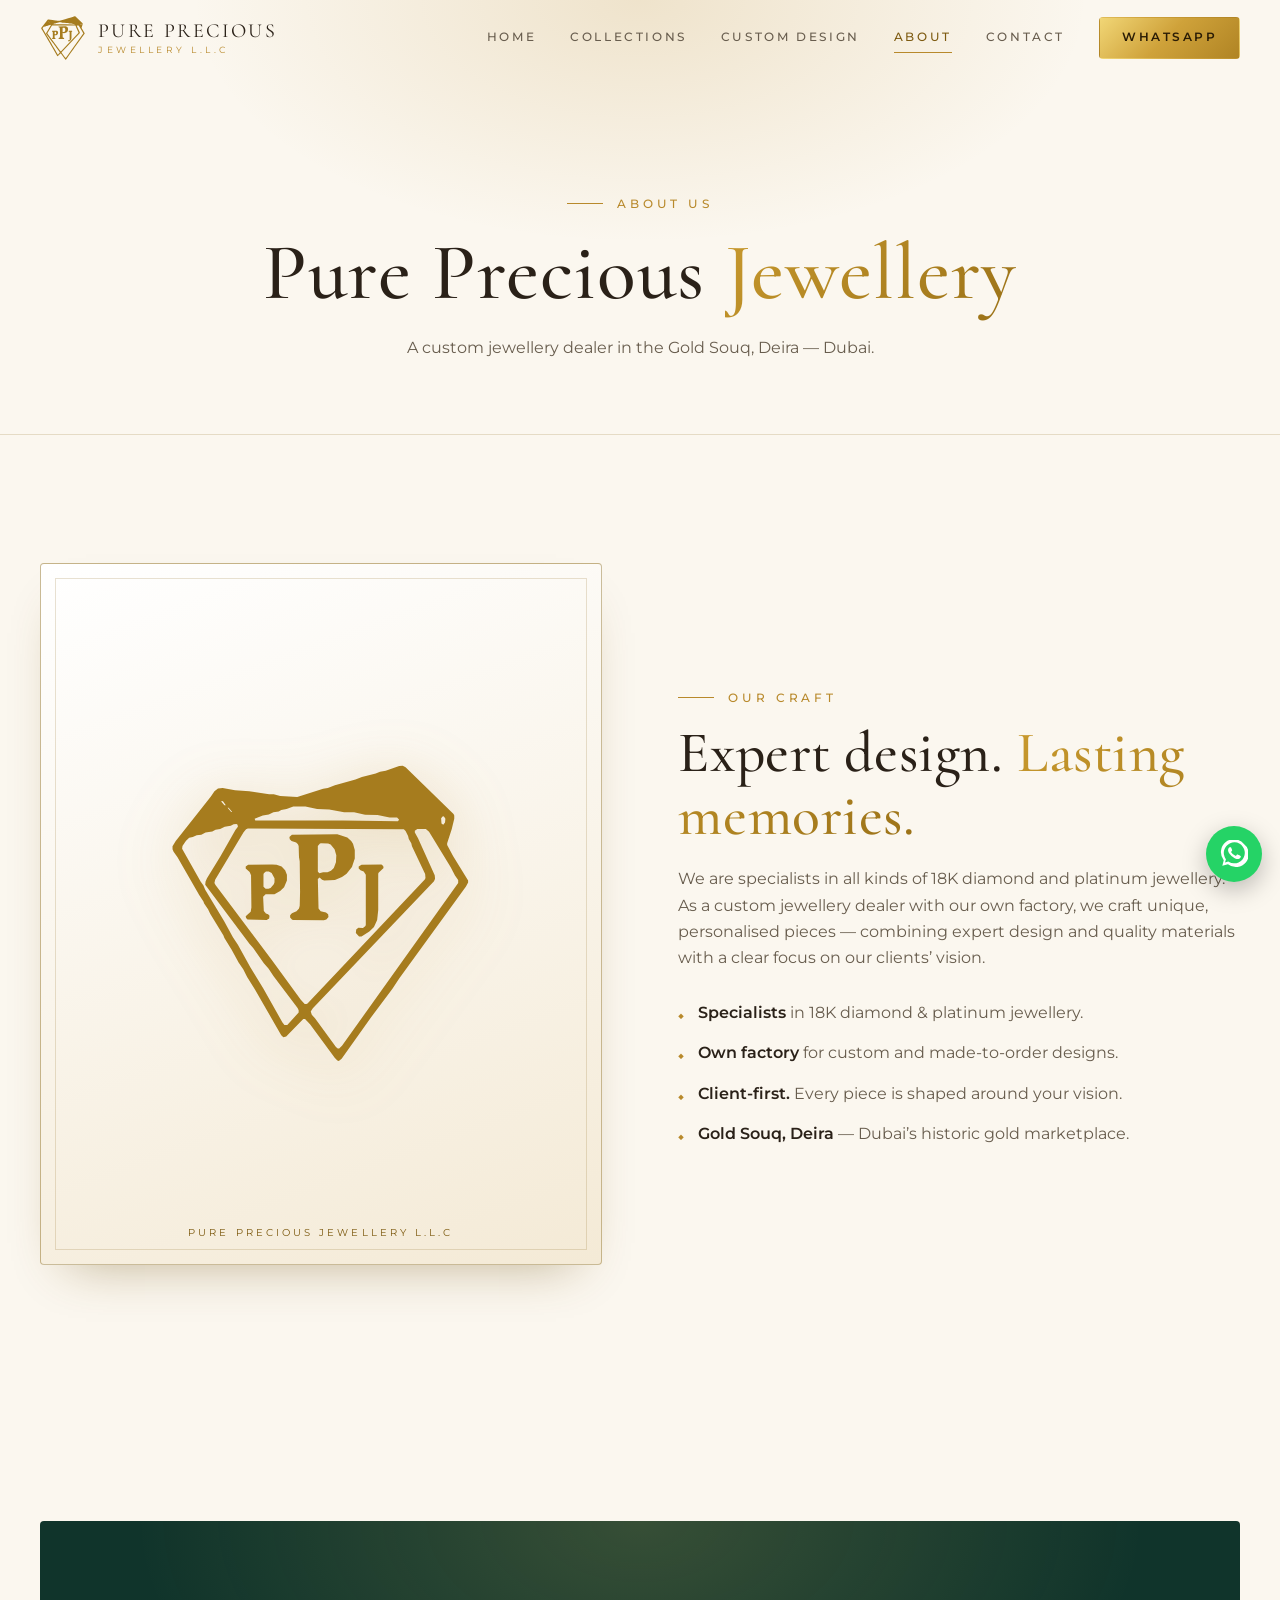
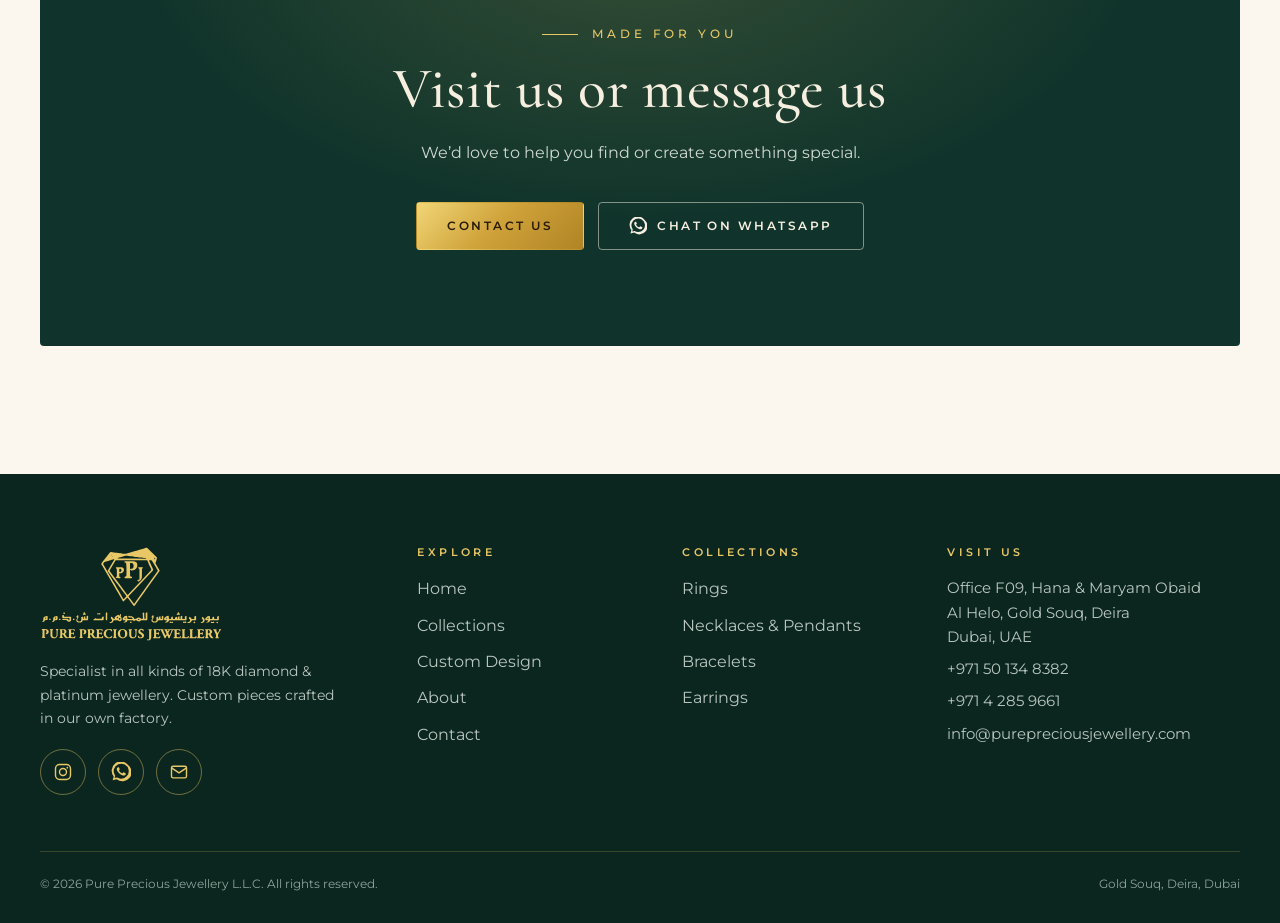
==== commit 42eff57f: "Email info@purepreciousjewellery.com; contact form and Web3Forms-ready enquiry forms Co-Authored-By:" ====
--- a/about.html
+++ b/about.html
@@ -5,7 +5,7 @@
 <meta name="viewport" content="width=device-width, initial-scale=1">
 <title>About | Pure Precious Jewellery L.L.C — Gold Souq, Dubai</title>
 <meta name="description" content="Pure Precious Jewellery L.L.C is a custom jewellery dealer in Dubai's Gold Souq, specialising in 18K diamond and platinum jewellery.">
-<meta name="theme-color" content="#fbf7ef">
+<meta name="theme-color" content="#fbf7ef"><meta name="robots" content="noindex, nofollow">
 <link rel="icon" type="image/svg+xml" href="assets/img/ppj-emblem-gold.svg">
 <meta property="og:title" content="About | Pure Precious Jewellery L.L.C — Gold Souq, Dubai">
 <meta property="og:description" content="Pure Precious Jewellery L.L.C is a custom jewellery dealer in Dubai's Gold Souq, specialising in 18K diamond and platinum jewellery.">
@@ -16,7 +16,7 @@
 <link href="https://fonts.googleapis.com/css2?family=Cormorant:ital,wght@0,400;0,500;0,600;1,400;1,500&family=Montserrat:wght@300;400;500;600&display=swap" rel="stylesheet">
 <link rel="stylesheet" href="assets/css/styles.css">
 <script type="application/ld+json">
-{"@context":"https://schema.org","@type":"JewelryStore","name":"Pure Precious Jewellery L.L.C","description":"Specialist in all kinds of 18K diamond and platinum jewellery, with custom designs made in our own factory.","telephone":"+971501348382","email":"purepreciousjew@gmail.com","sameAs":["https://www.instagram.com/pure_precious_jewellery"],"address":{"@type":"PostalAddress","streetAddress":"Office F09, Hana and Maryam Obaid, Al Helo, Gold Souq, Deira","addressLocality":"Dubai","addressCountry":"AE"}}
+{"@context":"https://schema.org","@type":"JewelryStore","name":"Pure Precious Jewellery L.L.C","description":"Specialist in all kinds of 18K diamond and platinum jewellery, with custom designs made in our own factory.","telephone":"+971501348382","email":"info@purepreciousjewellery.com","sameAs":["https://www.instagram.com/pure_precious_jewellery"],"address":{"@type":"PostalAddress","streetAddress":"Office F09, Hana and Maryam Obaid, Al Helo, Gold Souq, Deira","addressLocality":"Dubai","addressCountry":"AE"}}
 </script>
 </head>
 <body>
@@ -34,7 +34,7 @@
       <a href="custom-design.html">Custom Design</a>
       <a href="about.html" aria-current="page">About</a>
       <a href="contact.html">Contact</a>
-      <a class="btn btn--gold" href="https://wa.me/971501348382" target="_blank" rel="noopener">WhatsApp</a>
+      <a class="btn btn--gold" href="https://wa.me/971501348382?text=Hello%20Pure%20Precious%20Jewellery%2C%20I%20found%20you%20on%20your%20website%20and%20I%27m%20interested%20in%20your%20jewellery." target="_blank" rel="noopener">WhatsApp</a>
     </nav>
   </div>
 </header>
@@ -74,7 +74,7 @@
       <span class="eyebrow">Made for you</span>
       <h2 style="margin-top:14px">Visit us or message us</h2>
       <p>We&rsquo;d love to help you find or create something special.</p>
-      <div class="hero-actions"><a class="btn btn--gold" href="contact.html">Contact us</a><a class="btn btn--ghost" href="https://wa.me/971501348382" target="_blank" rel="noopener"><svg viewBox="0 0 24 24" fill="currentColor" aria-hidden="true"><path d="M20.5 3.5A11 11 0 0 0 3.2 17.3L2 22l4.8-1.2A11 11 0 1 0 20.5 3.5zM12 20a9 9 0 0 1-4.6-1.3l-.3-.2-2.8.7.8-2.7-.2-.3A9 9 0 1 1 12 20zm5-6.7c-.3-.1-1.6-.8-1.8-.9s-.4-.1-.6.1-.7.9-.8 1-.3.2-.6.1a7.3 7.3 0 0 1-3.6-3.1c-.3-.5.3-.5.8-1.5.1-.2 0-.3 0-.5l-.8-1.9c-.2-.5-.4-.4-.6-.4h-.5a1 1 0 0 0-.7.3 3 3 0 0 0-.9 2.2 5.2 5.2 0 0 0 1.1 2.8 11.800 11.800 0 0 0 4.600 4.100c1.700.7 2.400.8 3.200.7a2.700 2.700 0 0 0 1.800-1.300 2.200 2.200 0 0 0 .2-1.300c-.1-.1-.3-.2-.6-.3z"/></svg> Chat on WhatsApp</a></div>
+      <div class="hero-actions"><a class="btn btn--gold" href="contact.html">Contact us</a><a class="btn btn--ghost" href="https://wa.me/971501348382?text=Hello%20Pure%20Precious%20Jewellery%2C%20I%20found%20you%20on%20your%20website%20and%20I%27m%20interested%20in%20your%20jewellery." target="_blank" rel="noopener"><svg viewBox="0 0 24 24" fill="currentColor" aria-hidden="true"><path d="M20.5 3.5A11 11 0 0 0 3.2 17.3L2 22l4.8-1.2A11 11 0 1 0 20.5 3.5zM12 20a9 9 0 0 1-4.6-1.3l-.3-.2-2.8.7.8-2.7-.2-.3A9 9 0 1 1 12 20zm5-6.7c-.3-.1-1.6-.8-1.8-.9s-.4-.1-.6.1-.7.9-.8 1-.3.2-.6.1a7.3 7.3 0 0 1-3.6-3.1c-.3-.5.3-.5.8-1.5.1-.2 0-.3 0-.5l-.8-1.9c-.2-.5-.4-.4-.6-.4h-.5a1 1 0 0 0-.7.3 3 3 0 0 0-.9 2.2 5.2 5.2 0 0 0 1.1 2.8 11.800 11.800 0 0 0 4.600 4.100c1.700.7 2.400.8 3.200.7a2.700 2.700 0 0 0 1.800-1.300 2.200 2.200 0 0 0 .2-1.300c-.1-.1-.3-.2-.6-.3z"/></svg> Chat on WhatsApp</a></div>
     </div>
   </div>
 </section>
@@ -87,8 +87,8 @@
         <p>Specialist in all kinds of 18K diamond &amp; platinum jewellery. Custom pieces crafted in our own factory.</p>
         <div class="socials">
           <a href="https://www.instagram.com/pure_precious_jewellery" target="_blank" rel="noopener" aria-label="Instagram"><svg viewBox="0 0 24 24" fill="none" stroke="currentColor" stroke-width="1.7" aria-hidden="true"><rect x="3" y="3" width="18" height="18" rx="5"/><circle cx="12" cy="12" r="4.2"/><circle cx="17.2" cy="6.8" r="1" fill="currentColor" stroke="none"/></svg></a>
-          <a href="https://wa.me/971501348382" target="_blank" rel="noopener" aria-label="WhatsApp"><svg viewBox="0 0 24 24" fill="currentColor" aria-hidden="true"><path d="M20.5 3.5A11 11 0 0 0 3.2 17.3L2 22l4.8-1.2A11 11 0 1 0 20.5 3.5zM12 20a9 9 0 0 1-4.6-1.3l-.3-.2-2.8.7.8-2.7-.2-.3A9 9 0 1 1 12 20zm5-6.7c-.3-.1-1.6-.8-1.8-.9s-.4-.1-.6.1-.7.9-.8 1-.3.2-.6.1a7.3 7.3 0 0 1-3.6-3.1c-.3-.5.3-.5.8-1.5.1-.2 0-.3 0-.5l-.8-1.9c-.2-.5-.4-.4-.6-.4h-.5a1 1 0 0 0-.7.3 3 3 0 0 0-.9 2.2 5.2 5.2 0 0 0 1.1 2.8 11.800 11.800 0 0 0 4.600 4.100c1.700.7 2.400.8 3.200.7a2.700 2.700 0 0 0 1.800-1.300 2.200 2.200 0 0 0 .2-1.300c-.1-.1-.3-.2-.6-.3z"/></svg></a>
-          <a href="mailto:purepreciousjew@gmail.com" aria-label="Email"><svg viewBox="0 0 24 24" fill="none" stroke="currentColor" stroke-width="1.7" stroke-linejoin="round" aria-hidden="true"><rect x="3" y="5" width="18" height="14" rx="2"/><path d="M3 7l9 6 9-6"/></svg></a>
+          <a href="https://wa.me/971501348382?text=Hello%20Pure%20Precious%20Jewellery%2C%20I%20found%20you%20on%20your%20website%20and%20I%27m%20interested%20in%20your%20jewellery." target="_blank" rel="noopener" aria-label="WhatsApp"><svg viewBox="0 0 24 24" fill="currentColor" aria-hidden="true"><path d="M20.5 3.5A11 11 0 0 0 3.2 17.3L2 22l4.8-1.2A11 11 0 1 0 20.5 3.5zM12 20a9 9 0 0 1-4.6-1.3l-.3-.2-2.8.7.8-2.7-.2-.3A9 9 0 1 1 12 20zm5-6.7c-.3-.1-1.6-.8-1.8-.9s-.4-.1-.6.1-.7.9-.8 1-.3.2-.6.1a7.3 7.3 0 0 1-3.6-3.1c-.3-.5.3-.5.8-1.5.1-.2 0-.3 0-.5l-.8-1.9c-.2-.5-.4-.4-.6-.4h-.5a1 1 0 0 0-.7.3 3 3 0 0 0-.9 2.2 5.2 5.2 0 0 0 1.1 2.8 11.800 11.800 0 0 0 4.600 4.100c1.700.7 2.400.8 3.200.7a2.700 2.700 0 0 0 1.800-1.300 2.200 2.200 0 0 0 .2-1.300c-.1-.1-.3-.2-.6-.3z"/></svg></a>
+          <a href="mailto:info@purepreciousjewellery.com" aria-label="Email"><svg viewBox="0 0 24 24" fill="none" stroke="currentColor" stroke-width="1.7" stroke-linejoin="round" aria-hidden="true"><rect x="3" y="5" width="18" height="14" rx="2"/><path d="M3 7l9 6 9-6"/></svg></a>
         </div>
       </div>
       <div>
@@ -116,14 +116,35 @@
           <span>Office F09, Hana &amp; Maryam Obaid<br>Al Helo, Gold Souq, Deira<br>Dubai, UAE</span>
           <a href="tel:+971501348382">+971 50 134 8382</a>
           <a href="tel:+97142859661">+971 4 285 9661</a>
-          <a href="mailto:purepreciousjew@gmail.com">purepreciousjew@gmail.com</a>
+          <a href="mailto:info@purepreciousjewellery.com">info@purepreciousjewellery.com</a>
         </address>
       </div>
     </div>
     <div class="footer-bottom"><span>&copy; <span data-year>2026</span> Pure Precious Jewellery L.L.C. All rights reserved.</span><span>Gold Souq, Deira, Dubai</span></div>
   </div>
 </footer>
-<a class="wa-float" href="https://wa.me/971501348382" target="_blank" rel="noopener" aria-label="Chat on WhatsApp"><svg viewBox="0 0 24 24" fill="currentColor" aria-hidden="true"><path d="M20.5 3.5A11 11 0 0 0 3.2 17.3L2 22l4.8-1.2A11 11 0 1 0 20.5 3.5zM12 20a9 9 0 0 1-4.6-1.3l-.3-.2-2.8.7.8-2.7-.2-.3A9 9 0 1 1 12 20zm5-6.7c-.3-.1-1.6-.8-1.8-.9s-.4-.1-.6.1-.7.9-.8 1-.3.2-.6.1a7.3 7.3 0 0 1-3.6-3.1c-.3-.5.3-.5.8-1.5.1-.2 0-.3 0-.5l-.8-1.9c-.2-.5-.4-.4-.6-.4h-.5a1 1 0 0 0-.7.3 3 3 0 0 0-.9 2.2 5.2 5.2 0 0 0 1.1 2.8 11.800 11.800 0 0 0 4.600 4.100c1.700.7 2.400.8 3.200.7a2.700 2.700 0 0 0 1.800-1.300 2.200 2.200 0 0 0 .2-1.300c-.1-.1-.3-.2-.6-.3z"/></svg></a>
+<div class="wa-widget">
+  <div class="wa-panel" id="wa-panel" role="dialog" aria-modal="false" aria-labelledby="wa-title" hidden>
+    <div class="wa-head">
+      <img src="assets/img/ppj-emblem-light.svg" alt="" width="40" height="40">
+      <div><p class="wa-name" id="wa-title">Pure Precious Jewellery</p><p class="wa-status">We reply during working hours<br><span>10:30 am – 1:30 pm</span> &middot; <span>4:30 pm – 9:30 pm</span></p></div>
+      <button class="wa-close" type="button" aria-label="Close chat">&times;</button>
+    </div>
+    <div class="wa-body">
+      <p class="wa-bubble">Hello! How can we help you today? Choose a topic or start a chat.</p>
+      <div class="wa-topics">
+        <a href="https://wa.me/971501348382?text=Hello%20Pure%20Precious%20Jewellery%2C%20I%27d%20like%20to%20see%20your%20ring%20designs." target="_blank" rel="noopener">Rings</a>
+        <a href="https://wa.me/971501348382?text=Hello%20Pure%20Precious%20Jewellery%2C%20I%27d%20like%20to%20see%20your%20necklaces%20and%20pendants." target="_blank" rel="noopener">Necklaces &amp; Pendants</a>
+        <a href="https://wa.me/971501348382?text=Hello%20Pure%20Precious%20Jewellery%2C%20I%27d%20like%20to%20see%20your%20bracelet%20designs." target="_blank" rel="noopener">Bracelets</a>
+        <a href="https://wa.me/971501348382?text=Hello%20Pure%20Precious%20Jewellery%2C%20I%27d%20like%20to%20see%20your%20earring%20designs." target="_blank" rel="noopener">Earrings</a>
+        <a href="https://wa.me/971501348382?text=Hello%20Pure%20Precious%20Jewellery%2C%20I%27d%20like%20to%20discuss%20a%20custom%20jewellery%20design." target="_blank" rel="noopener">Custom design</a>
+        <a href="https://wa.me/971501348382?text=Hello%20Pure%20Precious%20Jewellery%2C%20I%27d%20like%20to%20visit%20your%20workshop%20in%20the%20Gold%20Souq." target="_blank" rel="noopener">Visit the workshop</a>
+      </div>
+    </div>
+    <a class="wa-start" href="https://wa.me/971501348382?text=Hello%20Pure%20Precious%20Jewellery%2C%20I%20found%20you%20on%20your%20website%20and%20I%27m%20interested%20in%20your%20jewellery." target="_blank" rel="noopener"><svg viewBox="0 0 24 24" fill="currentColor" aria-hidden="true"><path d="M20.5 3.5A11 11 0 0 0 3.2 17.3L2 22l4.8-1.2A11 11 0 1 0 20.5 3.5zM12 20a9 9 0 0 1-4.6-1.3l-.3-.2-2.8.7.8-2.7-.2-.3A9 9 0 1 1 12 20zm5-6.7c-.3-.1-1.6-.8-1.8-.9s-.4-.1-.6.1-.7.9-.8 1-.3.2-.6.1a7.3 7.3 0 0 1-3.6-3.1c-.3-.5.3-.5.8-1.5.1-.2 0-.3 0-.5l-.8-1.9c-.2-.5-.4-.4-.6-.4h-.5a1 1 0 0 0-.7.3 3 3 0 0 0-.9 2.2 5.2 5.2 0 0 0 1.1 2.8 11.800 11.800 0 0 0 4.600 4.100c1.700.7 2.400.8 3.200.7a2.700 2.700 0 0 0 1.800-1.300 2.200 2.200 0 0 0 .2-1.300c-.1-.1-.3-.2-.6-.3z"/></svg> Start chat on WhatsApp</a>
+  </div>
+  <button class="wa-float" type="button" aria-label="Chat on WhatsApp" aria-expanded="false" aria-controls="wa-panel"><svg viewBox="0 0 24 24" fill="currentColor" aria-hidden="true"><path d="M20.5 3.5A11 11 0 0 0 3.2 17.3L2 22l4.8-1.2A11 11 0 1 0 20.5 3.5zM12 20a9 9 0 0 1-4.6-1.3l-.3-.2-2.8.7.8-2.7-.2-.3A9 9 0 1 1 12 20zm5-6.7c-.3-.1-1.6-.8-1.8-.9s-.4-.1-.6.1-.7.9-.8 1-.3.2-.6.1a7.3 7.3 0 0 1-3.6-3.1c-.3-.5.3-.5.8-1.5.1-.2 0-.3 0-.5l-.8-1.9c-.2-.5-.4-.4-.6-.4h-.5a1 1 0 0 0-.7.3 3 3 0 0 0-.9 2.2 5.2 5.2 0 0 0 1.1 2.8 11.800 11.800 0 0 0 4.600 4.100c1.700.7 2.400.8 3.200.7a2.700 2.700 0 0 0 1.800-1.300 2.200 2.200 0 0 0 .2-1.300c-.1-.1-.3-.2-.6-.3z"/></svg></button>
+</div>
 <script type="module" src="assets/js/main.js"></script>
 </body>
 </html>
--- a/assets/css/styles.css
+++ b/assets/css/styles.css
@@ -374,3 +374,103 @@
 .brand-name { color: var(--text); }
 .btn--ghost { border-color: var(--gold); }
 .wa-float { box-shadow: 0 8px 24px rgba(0, 0, 0, 0.25); }
+
+/* Product photos */
+.product-media picture, .tile picture { position: absolute; inset: 0; }
+.product-media picture img { position: absolute; inset: 0; }
+.tile picture img.tile-photo { width: 100%; height: 100%; object-fit: cover; transition: transform 0.9s var(--ease); }
+.tile:hover picture img.tile-photo { transform: scale(1.06); }
+.lightbox-media { position: relative; }
+.lightbox-media picture img { width: 100%; height: 100%; object-fit: cover; }
+.product--soon { display: block; }
+.product--soon .product-name { color: var(--text-muted); }
+
+/* Gallery, photo count, video tile */
+.lightbox-gallery { display: flex; flex-direction: column; background: linear-gradient(160deg, #ffffff, #f4ead6); }
+.lb-thumbs { display: flex; gap: 8px; padding: 10px; }
+.lb-thumbs:empty { display: none; }
+.lb-thumbs button { width: 64px; height: 64px; padding: 0; border: 1px solid var(--line-strong); border-radius: var(--radius); overflow: hidden; cursor: pointer; background: none; opacity: 0.6; transition: opacity 0.3s, border-color 0.3s; }
+.lb-thumbs button[aria-current="true"], .lb-thumbs button:hover { opacity: 1; border-color: var(--gold); }
+.lb-thumbs img { width: 100%; height: 100%; object-fit: cover; }
+.product-count { position: absolute; right: 10px; bottom: 10px; z-index: 1; padding: 4px 10px; border-radius: 999px; background: rgba(255, 253, 248, 0.92); color: var(--gold-light); font-size: 0.62rem; letter-spacing: 0.16em; text-transform: uppercase; font-weight: 600; }
+.tile video.tile-photo { position: absolute; inset: 0; width: 100%; height: 100%; object-fit: cover; }
+
+.lightbox-media { aspect-ratio: 1; overflow: hidden; }
+.lightbox-media picture { position: absolute; inset: 0; }
+@media (max-width: 760px) { .lightbox-media { aspect-ratio: 4 / 3; } }
+
+/* ---------- Video hero (arch) ---------- */
+#hero-sparkles { position: absolute; inset: 0; width: 100%; height: 100%; z-index: -1; pointer-events: none; }
+.hero-grid { display: grid; grid-template-columns: 0.95fr 1.05fr; gap: clamp(32px, 6vw, 96px); align-items: center; padding-top: var(--header-h); }
+.hero-grid .hero-content { order: -1; padding: 40px 0 56px; max-width: 600px; pointer-events: auto; }
+.hero-media {
+  position: relative; margin: 0; justify-self: center;
+  width: min(430px, 100%, calc((100svh - var(--header-h) - 110px) * 0.668));
+  aspect-ratio: 568 / 850;
+}
+.hero-media::before, .hero-media::after { content: ""; position: absolute; pointer-events: none; border-radius: 999px 999px 12px 12px; }
+.hero-media::before { inset: -14px; border: 1px solid var(--line-strong); }
+.hero-media::after { inset: -28px; border: 1px solid var(--line); }
+.hero-media .arch {
+  position: absolute; inset: 0; overflow: hidden; border-radius: 999px 999px 6px 6px;
+  background: #e9dcc3 url("../video/hero-necklace-poster.jpg") center / cover;
+  box-shadow: 0 50px 90px -45px rgba(107, 76, 12, 0.6);
+}
+.hero-media video { width: 100%; height: 100%; object-fit: cover; display: block; }
+.hero-tag {
+  position: absolute; left: -36px; bottom: 56px; z-index: 2;
+  display: flex; flex-direction: column; gap: 2px; padding: 14px 20px;
+  background: rgba(255, 253, 248, 0.94); backdrop-filter: blur(8px); -webkit-backdrop-filter: blur(8px);
+  border: 1px solid var(--line-strong); border-radius: var(--radius);
+  font-family: var(--font-display); font-size: 1.15rem; color: var(--text);
+  box-shadow: 0 18px 40px -20px rgba(107, 76, 12, 0.5); transition: transform 0.4s var(--ease);
+}
+.hero-tag span { font-family: var(--font-body); font-size: 0.6rem; letter-spacing: 0.28em; text-transform: uppercase; color: var(--gold-light); font-weight: 600; }
+.hero-tag:hover { transform: translateY(-3px); }
+
+@media (max-width: 860px) {
+  .hero { min-height: auto; align-items: flex-start; }
+  .hero-grid { grid-template-columns: 1fr; gap: 8px; padding-top: calc(var(--header-h) + 34px); }
+  .hero-grid .hero-content { order: 0; padding: 36px 0 56px; }
+  .hero-media { width: min(330px, 74vw); }
+  .hero-tag { left: -12px; bottom: 28px; padding: 10px 14px; font-size: 1rem; }
+  .scroll-cue { display: none; }
+}
+.hero-grid h1 { font-size: clamp(2.9rem, 5.6vw, 5.4rem); }
+.hero-grid h1 span { white-space: nowrap; }
+
+/* ---------- WhatsApp chat popup ---------- */
+.wa-widget { position: fixed; right: 18px; bottom: 18px; z-index: 120; display: flex; flex-direction: column; align-items: flex-end; gap: 14px; }
+.wa-widget .wa-float { position: static; border: 0; cursor: pointer; }
+.wa-float[aria-expanded="true"] { background: var(--deep); }
+.wa-panel {
+  width: min(340px, calc(100vw - 36px)); background: #fffdf8; border-radius: 14px; overflow: hidden;
+  box-shadow: 0 24px 60px -18px rgba(16, 52, 43, 0.45), 0 0 0 1px var(--line);
+  transform-origin: bottom right; animation: wa-in 0.3s var(--ease);
+}
+.wa-panel[hidden] { display: none; }
+@keyframes wa-in { from { opacity: 0; transform: translateY(12px) scale(0.96); } }
+.wa-head { display: flex; align-items: center; gap: 12px; padding: 16px 16px 14px; background: var(--deep); color: #f6efe0; }
+.wa-head img { flex: none; width: 40px; height: 40px; }
+.wa-head > div { flex: 1; min-width: 0; }
+.wa-name { font-family: var(--font-display); font-size: 1.2rem; line-height: 1.2; color: #fff; }
+.wa-status { font-size: 0.7rem; line-height: 1.45; color: #b9c6bf; margin-top: 2px; }
+.wa-close { flex: none; width: 44px; height: 44px; margin: -8px -8px -8px 0; border: 0; background: none; color: #f6efe0; font-size: 1.6rem; cursor: pointer; border-radius: 50%; }
+.wa-close:hover { background: rgba(255, 255, 255, 0.1); }
+.wa-body { padding: 18px 16px 6px; background: linear-gradient(180deg, #f6efe0, #fffdf8); }
+.wa-bubble { position: relative; background: #fff; padding: 12px 14px; border-radius: 4px 12px 12px 12px; font-size: 0.9rem; color: var(--text); box-shadow: 0 2px 8px -4px rgba(107, 76, 12, 0.3); }
+.wa-topics { display: flex; flex-wrap: wrap; gap: 8px; margin-top: 14px; }
+.wa-topics a { display: inline-flex; align-items: center; min-height: 40px; padding: 0 14px; border: 1px solid var(--line-strong); border-radius: 999px; font-size: 0.8rem; color: var(--gold-light); background: #fff; transition: background 0.25s, color 0.25s, border-color 0.25s; }
+.wa-topics a:hover { background: var(--gold-gradient); color: #2a1c05; border-color: transparent; }
+.wa-start { display: flex; align-items: center; justify-content: center; gap: 10px; margin: 14px 16px 16px; min-height: 48px; border-radius: 999px; background: #25d366; color: #fff; font-weight: 600; font-size: 0.85rem; letter-spacing: 0.04em; transition: filter 0.25s; }
+.wa-start:hover { filter: brightness(0.95); }
+.wa-start svg { width: 20px; height: 20px; }
+.wa-status span { white-space: nowrap; }
+
+/* Form extras */
+.hp { position: absolute !important; left: -9999px; width: 1px; height: 1px; opacity: 0; }
+.field .opt { text-transform: none; letter-spacing: 0; font-weight: 400; color: var(--text-muted); }
+.form-status { min-height: 1.5em; font-size: 0.92rem; font-weight: 500; }
+.form-status[data-kind="ok"] { color: #1d6b4a; }
+.form-status[data-kind="error"] { color: #b42318; }
+.btn:disabled { opacity: 0.6; cursor: wait; transform: none; }
